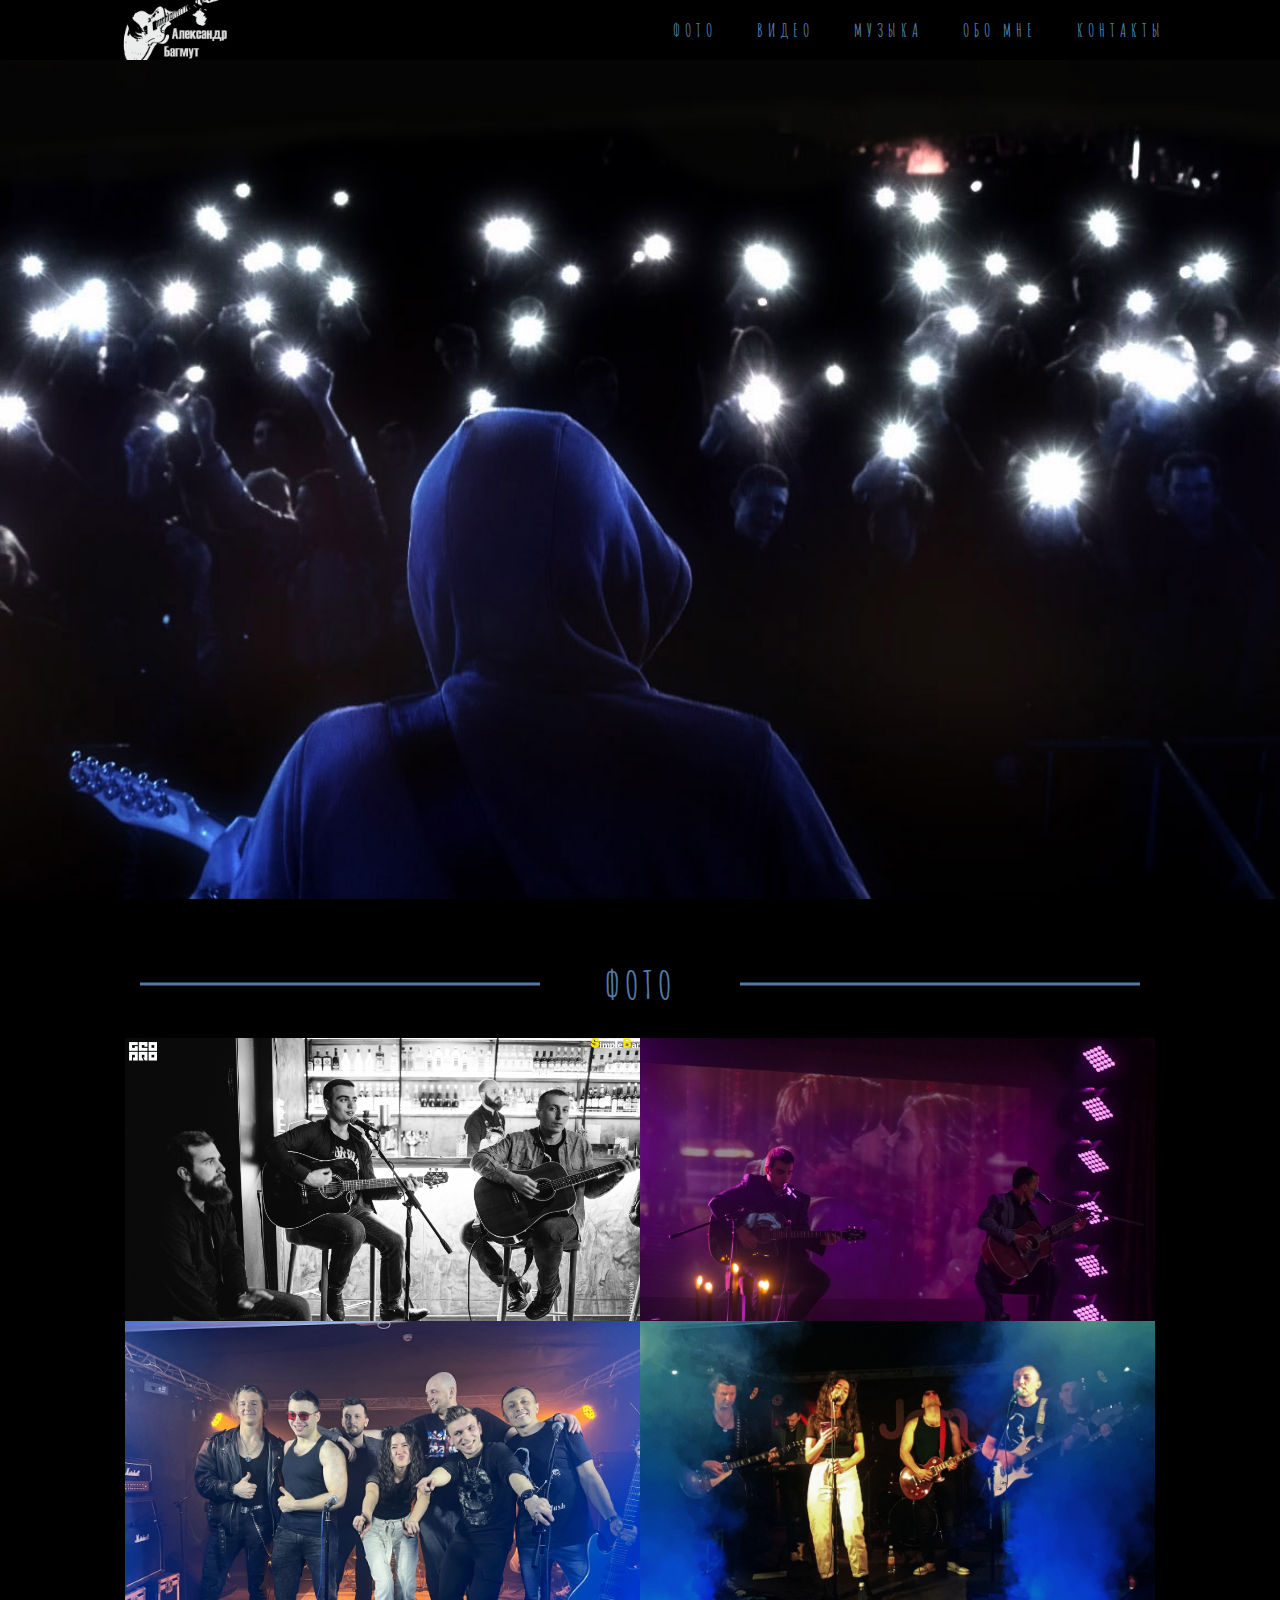
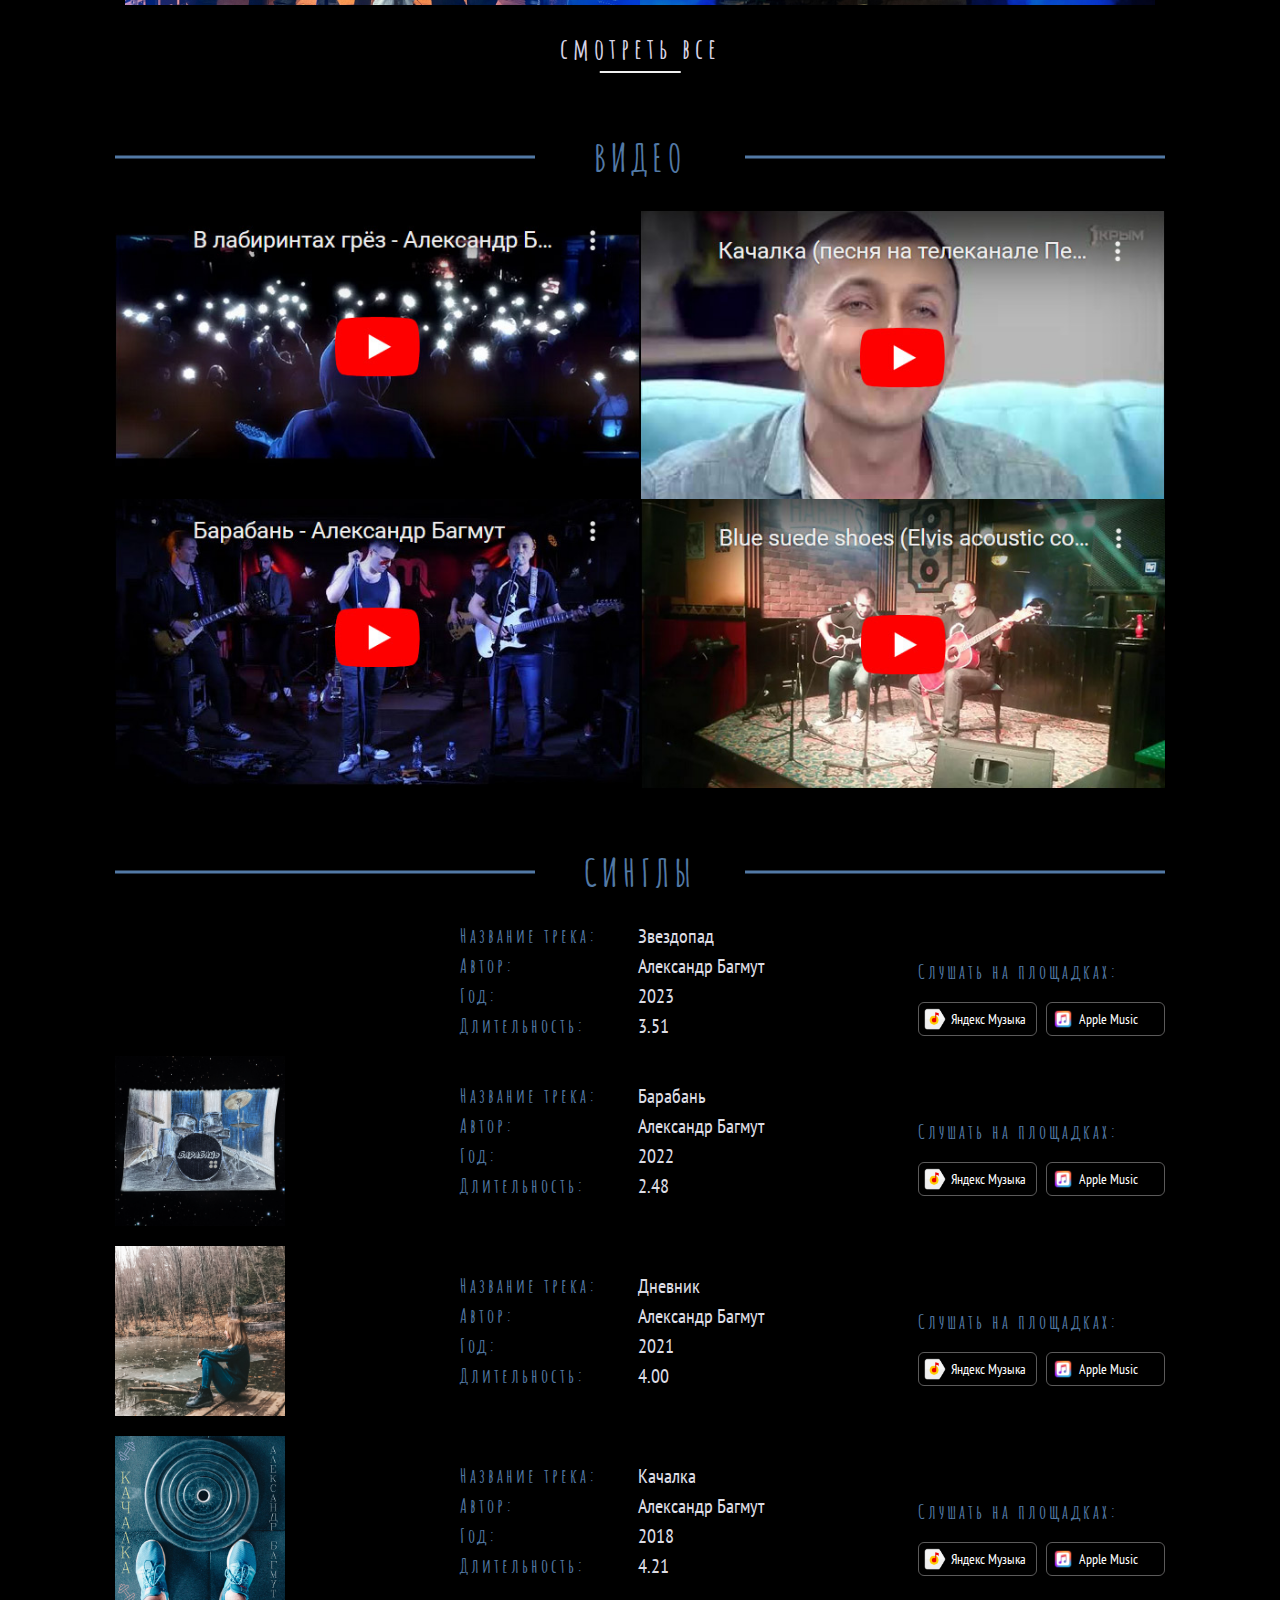
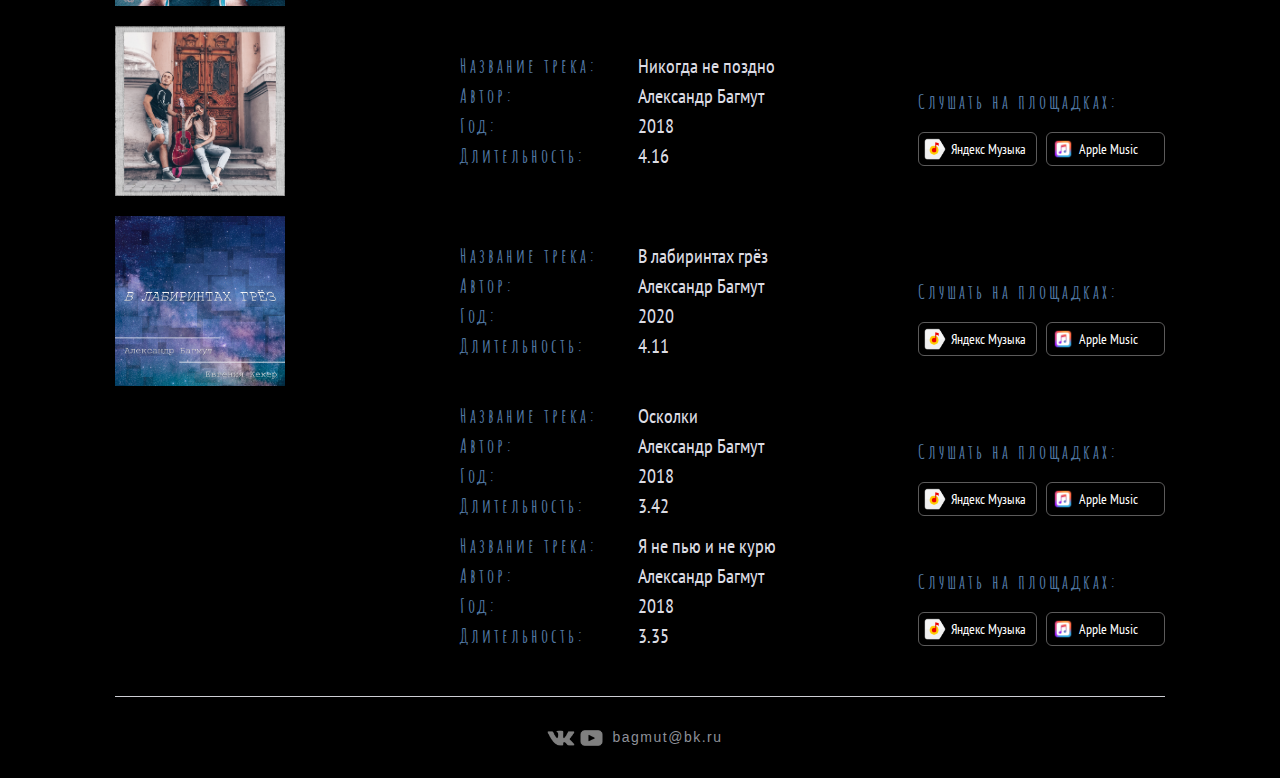
==== index.html @ 8a8c75e9 "Add files via upload" ====
<!DOCTYPE html>
<html lang="en">

<head>
    <meta charset="UTF-8">
    <meta http-equiv="X-UA-Compatible" content="IE=edge">
    <meta name="viewport" content="width=device-width, initial-scale=1.0">
    <title>Document</title>
    <link rel="stylesheet" href="css/style.css">

    <link rel="stylesheet" href="https://cdn.jsdelivr.net/npm/@fancyapps/ui@5.0/dist/fancybox/fancybox.css" />
</head>

<body>
    <div class="intro wrapper">

    </div>
    <header id="#header" class="header lock-padding">
        <div class="header__container container">
            <div class="header__inner">
                <div class="header__logo">
                    <!--<img src="https://via.placeholder.com/50" alt="" class="profile__avatar">-->
                    <a href="#" class="nav__link"> <img src="img/logo3.jpg" alt="" class="profile__avatar"></a>
                </div>
                <ul class="header__nav">

                    <li> <a href="#" data-goto=".page__section-1" class="nav__link"> Фото</a></li>
                    <li> <a href="#" data-goto=".page__section-2" class="nav__link"> Видео</a></li>
                    <li> <a href="#" data-goto=".page__section-3" class="nav__link"> Музыка</a></li>
                    <li> <a href="article.html" class="nav__link"> Обо мне</a></li>
                    <li> <a href="#" data-goto=".page__section-4" class="nav__link"> Контакты</a></li>
                </ul>
                <button class="burger">
                    <span></span>
                </button>
            </div>

        </div>
        <!-- <div class="close__fancy">

        </div>-->
    </header>

    <!--   <div class="aboutme page__section-1">
        <div class="container">
            <div class="section">
                <div class="section__content">Обо мне</div>
            </div>
            <article class="article">
                <h2>Интервью с крымским музыкантом, автором хита, взорвавшего Крым в 2021 году, «В лабиринтах грёз»
                    АЛЕКСАНДРОМ БАГМУТОМ Опубликовано 02/06/2022 на «Неформальном информационном портале <a target="_blank" href="http://insurgent.ru/content/intervyu-s-krymskim-muzykantom-avtorom-khita-vzorvavshego-krym-v-2021-godu-%C2%ABv-labirintakh-gr">Insurgent.ru</a>
                </h2>
                
                
                <h3 class="int">
                    Интервьюер: Анфиса Третьякова
                </h3>
                <h3>
                    - Александр, ты живешь в Чистеньком. Ты коренной крымчанин?
                </h3>
                <p>
                    - Да, я родился и всю жизнь прожил в Крыму.
                </p>
                <h3>
                    - Музыка для тебя хобби или основная профессия?
                </h3>
                <p>
                    - Вообще-то, конечно, хобби, но сейчас так сложилось, что временно это основной мой вид деятельности.
                    Дольше всего, наверное, я работал в сфере геофизики, занимался оборудованием для геофизических
                    исследований, был главным метрологом. Сейчас решил переквалифицироваться в направлении
                    IT-технологий, при этом работа в музыкальной сфере даёт мне возможность без лишней спешки обучаться
                    новой профессии.
                </p>
                <h3>
                    - "В лабиринтах грёз" - Это настоящий хит! Скажи, а ты не хотел бы продать эту песню кому-то из
                    звёзд российского шоу-бизнеса? И кто бы мог её хорошо исполнить?
                </h3>
                <p>
                    - Ну вообще я пишу песни не ради денег, хотя был бы и не против больше на этом зарабатывать. Наверное,
                    я бы мог продать песню, чтобы она получила широкое распространение, но мне важно, чтобы всю идею не
                    испохабили современным шоу-бизнесом. Я стараюсь, чтобы мои песни несли что-то светлое, ну или хотя
                    бы не несли явного деструктива. Поэтому я бы смотрел, конечно, кто и как будет её петь, и тогда
                    принимал бы решение. Если выбирать между деньгами и тем, чтобы мои песни продолжали нести что-то
                    хорошее, то я выберу второе.
                </p>
                <h3>
                    - У тебя превосходный голос! Очень похоже поёшь песни Би-2, Сплин. А кто твои любимые исполнители и
                    группы?
                </h3>
                <p>
                    - Спасибо большое! С возрастом вкусы меняются: раньше я фанател от Металлики и русского рока, а сейчас
                    не могу сказать, что выделил бы какую-то конкретную группу, слушаю всего понемногу.
                </p>
                <h3>
                    - Александр, как ты учился игре на гитаре, как понял, что у тебя хорошие данные и «запел»?
                </h3>
                <p>
                    - Играть на гитаре я начал достаточно поздно, в 17 лет. Просто друзья в гараже играли и дали мне
                    попробовать, так и началось.
                </p>
                <h3>
                    - Недавно в Творческом пространстве «ReeStudio» было выступление вашей с Вадимом Абрамяном группы
                    «Acoustic brothers». Вы сыграли свои кавер-версии известных рок-хитов на акустических гитарах.
                </h3>
                <p>
                    - Самые интересные годы моей ранней творческой деятельности прошли в выступлениях с Вадимом, но сейчас
                    он живёт в Москве, и, к сожалению, редко удается организовать совместное выступление, поэтому каждый
                    его приезд в Симферополь мы стараемся использовать, чтобы дать хотя бы небольшой концерт.
                </p>
                <h3>
                    - Ты бываешь на крымском тв, радио, а есть какие-то цели выше? Знаю, что твои песни звучали на
                    «Нашем радио». Как это случилось?
                </h3>
                <p>
                    - Конечно, хотелось бы, чтобы моё творчество получило широкое распространение, но, видя на что идут
                    современные популярные исполнители ради известности, я не уверен, что согласился бы так
                    деградировать, даже если это только напоказ. Поэтому если бы появился такой шанс, то я бы сначала
                    выяснил, что именно придётся делать, какие условия мне поставят. Например, я за здоровый образ
                    жизни, и если мне скажут, что нужно будет как-то рекламировать алкоголь, даже просто появиться в
                    какой-то сцене со стаканом, то для меня это неприемлемо.
                </p>
                <p>
                    - Вообще мои песни звучали на 4 или 5 радиостанциях. «Наше радио», наверное, самая крупная из них. Я
                    отправил песню «Качалка» в их хит-парад, он назывался «Наше 2.0». В хит-параде песня не победила, но
                    зато попала в одну из утренних передач, где люди звонили и нужно было ответить на вопросы по песне
                    участника. Дозвонившихся людей спрашивали следующее: в песне «Качалка» Александра Багмута есть слова
                    «качалка, остался месяц до лета, качалка, пора становиться атлетом, качалка, сделай посерьезней лицо
                    и …», и давались варианты ответа, из которых нужно было назвать правильный: «и бросай в кольцо», «и
                    расслабь лицо», «и гоняй сальцо» (в общем, что-то вроде того). Потом человек угадывал или не
                    угадывал и включали песню в эфир.
                </p>
                <h3>
                    - Ты участник проекта «Самые перспективные молодые исполнители Крыма 2020».
                    Ваш дуэт с Евгенией Кекер с песней «В лабиринтах грёз» занял второе место. Эта песня напомнила мне о
                    группе «Бумбокс». Ты с этим согласен, и лестно ли тебе подобное сравнение?
                </h3>
                <p>
                    - Честно говоря, когда я спел первый раз эту песню, то куплеты мне показались чересчур ровными, что
                    ли, и я отчасти использовал манеру исполнения вокалиста группы «Бумбокс», чтобы их «оживить».
                    Сравнение, конечно, мне приятно, но хотелось бы уже найти свой такой отличительный стиль, ведь пока
                    что я нахожусь ещё в поиске своего направления, поэтому все мои песни разные и манера исполнения
                    тоже меняется.
                </p>
                <h3>
                    - Почему решили участвовать в проекте «Самые перспективные молодые исполнители Крыма» и какие
                    впечатления? Не разочарован?
                </h3>
                <p>
                    - Это был замечательный конкурс, поэтому не испытываю по этому поводу ничего кроме благодарности его
                    организаторам! Кстати говоря, в 2021 году клип на песню «В лабиринтах грёз» участвовал в проекте «Ни
                    хурма себе хиты» на телеканале «Первый крымский», после чего мы с Евгенией исполняли её в прямом
                    эфире на «Радио Море». Хотелось бы также поблагодарить руководство телеканала и радиостанции за то,
                    что дают возможность талантливым крымским исполнителям показать своё творчество!
                </p>
                <h3>
                    - Какие площадки уже покорены? Ты выступаешь в Симферополе, по Крыму или был и на территории
                    материковой России?
                </h3>
                <p>
                    - Пока выступал только в Крыму. Честно говоря, с каверами ехать куда-то не вижу смысла, с авторской же
                    программой я выступаю в основном в формате дуэтов на небольших мероприятиях или иногда на радио/тв.
                    Для того, чтобы поехать на какой-то фестиваль, нужно собрать полноценную группу, и пока я как-то к
                    этому не пришёл. Возможно, в этом году попробую найти ребят и дать хотя бы один авторский концерт
                    полным составом — это было бы интересно. В остальном же на этот год планирую выпустить песню
                    «Барабань», снять клип, написать ещё хотя бы парочку новых песен и продвигать это всё в интернете.
                    Ну а если ещё и организуется какая-то авторская концертная и публичная активность, то будет вообще
                    замечательно!
                </p>


            </article>
        </div>
    </div> -->

    <div class="photos page__section-1">
        <div class="container"> <!--  -->
            <div class="container">
                <div class="section">
                    <div class="section__content">ФОТО</div>
                </div>
            </div>

            <div class="fancybox">
                <!--  <div class="container">   -->
                <div class="fancybox__inner">
                    <div class="fancybox__item">
                        <div class="box">
                            <div class="content">
                                <div class="fancybox__background">
                                    <a href="img/5.jpg" data-fancybox="gallery" data-caption="">
                                        <img src="img/5.jpg" />
                                    </a>
                                </div>
                            </div>
                        </div>
                    </div>
                    <div class="fancybox__item">
                        <div class="box">
                            <div class="content">
                                <div class="fancybox__background">
                                    <a href="img/10.jpg" data-fancybox="gallery" data-caption="">
                                        <img src="img/10.jpg" />
                                    </a>
                                </div>
                            </div>
                        </div>
                    </div>

                    <div class="fancybox__item">
                        <div class="box">
                            <div class="content">
                                <div class="fancybox__background">
                                    <a href="img/12.jpg" data-fancybox="gallery" data-caption="">
                                        <img src="img/12.jpg" />
                                    </a>
                                </div>
                            </div>
                        </div>
                    </div>
                    <div class="fancybox__item">
                        <div class="box">
                            <div class="content">
                                <div class="fancybox__background">
                                    <a href="img/13.jpg" data-fancybox="gallery" data-caption="">
                                        <img src="img/13.jpg" />
                                    </a>
                                </div>
                            </div>
                        </div>
                    </div>
                </div>
                <!-- </div>   -->
            </div>
            <div class="photos__link-wrapper">
                <a href="photo.html" class="photos__link">смотреть все </a>
            </div>
        </div> <!-- -->
    </div>



    <div class="video page__section-2">
        <div class="container">
            <div class="section">
                <div class="section__content">ВИДЕО</div>
            </div>
            <div class="video__inner">
                <div class="fancybox__item video">
                    <div class="box">
                        <div class="content">
                            <div class="fancybox__background">
                                <a href="https://www.youtube.com/watch?v=3pwquCbG1YQ" data-fancybox="single"
                                    data-caption="Single #1">
                                    <img src="img/video/лаб.jpg" />
                                </a>
                            </div>
                        </div>
                    </div>
                </div>
                <div class="fancybox__item video">
                    <div class="box">
                        <div class="content">
                            <div class="fancybox__background">
                                <a href="https://www.youtube.com/watch?v=1q7LrCu_0Nk" data-fancybox="single"
                                    data-caption="Single #2">
                                    <img src="img/video/кач.jpg" />
                                </a>
                            </div>
                        </div>
                    </div>
                </div>
                <div class="fancybox__item video">
                    <div class="box">
                        <div class="content">
                            <div class="fancybox__background">
                                <a href="https://www.youtube.com/watch?v=cfuoEKKypP8" data-fancybox="single"
                                    data-caption="Single #3">
                                    <img src="img/video/бар.jpg" />
                                </a>
                            </div>
                        </div>
                    </div>
                </div>
                <div class="fancybox__item video">
                    <div class="box">
                        <div class="content">
                            <div class="fancybox__background">
                                <a href="https://www.youtube.com/watch?v=LrgeiHtpCL4" data-fancybox="single"
                                    data-caption="Single #4">
                                    <img src="img/video/элвис.jpg" />
                                </a>
                            </div>
                        </div>
                    </div>
                </div>

            </div>
        </div>
    </div>


    <div class="singles page__section-3">
        <div class="container">
            <div class="section">
                <div class="section__content">СИНГЛЫ</div>
            </div>
            <div class="singles__inner">
                <div class="singles__item">
                    <div class="singles__cover">
                        <img class="singles__img" src="img/covers/0.jpg" alt="">
                    </div>
                    <div class="singles__both">
                        <div class="singles__content">
                            <div class="singles__info">
                                <p>Название трека:</p>
                                <p>Автор:</p>
                                <p>Год:</p>
                                <p>Длительность:</p>
                            </div>
                            <div class="singles__info_right">
                                <p>Звездопад</p>
                                <p>Александр Багмут</p>
                                <p>2023</p>
                                <p>3.51</p>
                            </div>
                        </div>
                        <div class="singles__links">
                            <div class="music__links_title">
                                Слушать на площадках:
                            </div>
                            <div class="music__links_cover">
                                <div class="music-item">
                                    <a class="singles__link" target="_blank"
                                        href="https://music.yandex.ru/album/26991724">
                                        <div class="singles__link-field">
                                            <div class="singles__icon"><img class="singles__icon"
                                                    src="img/icons/yandex.png" alt=""></div>
                                            <div class="singles__text">Яндекс Музыка</div>
                                        </div>
                                    </a>
                                </div>
                                <div class="music-item">
                                    <a class="singles__link" target="_blank"
                                        href="https://music.apple.com/us/artist/%D0%B0%D0%BB%D0%B5%D0%BA%D1%81%D0%B0%D0%BD%D0%B4%D1%80-%D0%B1%D0%B0%D0%B3%D0%BC%D1%83%D1%82/1473054872">
                                        <div class="singles__link-field">
                                            <div class="singles__icon"><img class="singles__icon"
                                                    src="img/icons/apple.png" alt=""></div>
                                            <div class="singles__text">Apple Music</div>
                                        </div>
                                    </a>
                                </div>
                            </div>
                        </div>
                    </div>
                </div>
                <div class="singles__item">
                    <div class="singles__cover">
                        <img class="singles__img" src="img/covers/1.jpg" alt="">
                    </div>
                    <div class="singles__both">
                        <div class="singles__content">
                            <div class="singles__info">
                                <p>Название трека:</p>
                                <p>Автор:</p>
                                <p>Год:</p>
                                <p>Длительность:</p>
                            </div>
                            <div class="singles__info_right">
                                <p>Барабань</p>
                                <p>Александр Багмут</p>
                                <p>2022</p>
                                <p>2.48</p>
                            </div>
                        </div>
                        <div class="singles__links">
                            <div class="music__links_title">
                                Слушать на площадках:
                            </div>
                            <div class="music__links_cover">
                                <div class="music-item">
                                    <a class="singles__link" target="_blank"
                                        href="https://music.yandex.ru/artist/7720988">
                                        <div class="singles__link-field">
                                            <div class="singles__icon"><img class="singles__icon"
                                                    src="img/icons/yandex.png" alt=""></div>
                                            <div class="singles__text">Яндекс Музыка</div>
                                        </div>
                                    </a>
                                </div>
                                <div class="music-item">
                                    <a class="singles__link" target="_blank"
                                        href="https://music.apple.com/us/album/%D0%B1%D0%B0%D1%80%D0%B0%D0%B1%D0%B0%D0%BD%D1%8C-single/1628410482">
                                        <div class="singles__link-field">
                                            <div class="singles__icon"><img class="singles__icon"
                                                    src="img/icons/apple.png" alt=""></div>
                                            <div class="singles__text">Apple Music</div>
                                        </div>
                                    </a>
                                </div>
                            </div>
                        </div>
                    </div>
                </div>
                <!--  <div class="singles__item">
                    <iframe frameborder="0" style="border:none;width:100%;height:180px;" width="100%" height="180"
                        src="https://music.yandex.ru/iframe/#track/105037966/22685884">Слушайте <a
                            href='https://music.yandex.ru/album/22685884/track/105037966'>Барабань</a> — <a
                            href='https://music.yandex.ru/artist/7720988'>Александр Багмут</a> на Яндекс
                        Музыке</iframe>
                </div>-->
                <div class="singles__item">
                    <div class="singles__cover">
                        <img class="singles__img" src="img/covers/2.jpg" alt="">
                    </div>
                    <div class="singles__both">
                        <div class="singles__content">
                            <div class="singles__info">
                                <p>Название трека:</p>
                                <p>Автор:</p>
                                <p>Год:</p>
                                <p>Длительность:</p>
                            </div>
                            <div class="singles__info_right">
                                <p>Дневник</p>
                                <p>Александр Багмут</p>
                                <p>2021</p>
                                <p>4.00</p>
                            </div>
                        </div>
                        <div class="singles__links">
                            <div class="music__links_title">
                                Слушать на площадках:
                            </div>
                            <div class="music__links_cover">
                                <div class="music-item">
                                    <a class="singles__link" target="_blank"
                                        href="https://music.yandex.ru/album/13005764">
                                        <div class="singles__link-field">
                                            <div class="singles__icon"><img class="singles__icon"
                                                    src="img/icons/yandex.png" alt=""></div>
                                            <div class="singles__text">Яндекс Музыка</div>
                                        </div>
                                    </a>
                                </div>
                                <div class="music-item">
                                    <a class="singles__link" target="_blank"
                                        href="https://music.apple.com/us/album/%D0%B4%D0%BD%D0%B5%D0%B2%D0%BD%D0%B8%D0%BA-feat-%D0%BE%D0%BB%D1%8C%D0%B3%D0%B0-%D0%B4%D0%B0%D0%BB%D0%B8-okroshka/1556251202?i=1556251203">
                                        <div class="singles__link-field">
                                            <div class="singles__icon"><img class="singles__icon"
                                                    src="img/icons/apple.png" alt=""></div>
                                            <div class="singles__text">Apple Music</div>
                                        </div>
                                    </a>
                                </div>
                            </div>
                        </div>
                    </div>
                </div>
                <!-- <div class="singles__item">
                    <iframe frameborder="0" style="border:none;width:100%;height:180px;" width="100%" height="180"
                        src="https://music.yandex.ru/iframe/#track/74402643/13005764">Слушайте <a
                            href='https://music.yandex.ru/album/13005764/track/74402643'>Дневник</a> — <a
                            href='https://music.yandex.ru/artist/7720988'>Александр Багмут</a> на Яндекс
                        Музыке</iframe>
                </div>-->
                <div class="singles__item">
                    <div class="singles__cover">
                        <img class="singles__img" src="img/covers/3.jpg" alt="">
                    </div>
                    <div class="singles__both">
                        <div class="singles__content">
                            <div class="singles__info">
                                <p>Название трека:</p>
                                <p>Автор:</p>
                                <p>Год:</p>
                                <p>Длительность:</p>
                            </div>
                            <div class="singles__info_right">
                                <p>Качалка</p>
                                <p>Александр Багмут</p>
                                <p>2018</p>
                                <p>4.21</p>
                            </div>
                        </div>
                        <div class="singles__links">
                            <div class="music__links_title">
                                Слушать на площадках:
                            </div>
                            <div class="music__links_cover">
                                <div class="music-item">
                                    <a class="singles__link" target="_blank"
                                        href="https://music.yandex.ru/album/10044612/track/63242112">
                                        <div class="singles__link-field">
                                            <div class="singles__icon"><img class="singles__icon"
                                                    src="img/icons/yandex.png" alt=""></div>
                                            <div class="singles__text">Яндекс Музыка</div>
                                        </div>
                                    </a>
                                </div>
                                <div class="music-item">
                                    <a class="singles__link" target="_blank"
                                        href="https://music.apple.com/us/album/%D0%BA%D0%B0%D1%87%D0%B0%D0%BB%D0%BA%D0%B0/1555148339?i=1555148343">
                                        <div class="singles__link-field">
                                            <div class="singles__icon"><img class="singles__icon"
                                                    src="img/icons/apple.png" alt=""></div>
                                            <div class="singles__text">Apple Music</div>
                                        </div>
                                    </a>
                                </div>
                            </div>
                        </div>
                    </div>
                </div>
                <!-- <div class="yandex-music">
                    <iframe frameborder="0" style="border:none;width:100%;height:180px;" width="100%" height="180"
                        src="https://music.yandex.ru/iframe/#track/63242112/10044612">Слушайте <a
                            href='https://music.yandex.ru/album/10044612/track/63242112'>Качалка</a> — <a
                            href='https://music.yandex.ru/artist/7720988'>Александр Багмут</a> на Яндекс
                        Музыке</iframe>
                </div>-->
                <div class="singles__item">
                    <div class="singles__cover">
                        <img class="singles__img" src="img/covers/4.jpg" alt="">
                    </div>
                    <div class="singles__both">
                        <div class="singles__content">
                            <div class="singles__info">
                                <p>Название трека:</p>
                                <p>Автор:</p>
                                <p>Год:</p>
                                <p>Длительность:</p>
                            </div>
                            <div class="singles__info_right">
                                <p>Никогда не поздно</p>
                                <p>Александр Багмут</p>
                                <p>2018</p>
                                <p>4.16</p>
                            </div>
                        </div>
                        <div class="singles__links">
                            <div class="music__links_title">
                                Слушать на площадках:
                            </div>
                            <div class="music__links_cover">
                                <div class="music-item">
                                    <a class="singles__link" target="_blank"
                                        href="https://music.yandex.ru/artist/7720988">
                                        <div class="singles__link-field">
                                            <div class="singles__icon"><img class="singles__icon"
                                                    src="img/icons/yandex.png" alt=""></div>
                                            <div class="singles__text">Яндекс Музыка</div>
                                        </div>
                                    </a>
                                </div>
                                <div class="music-item">
                                    <a class="singles__link" target="_blank"
                                        href="https://music.apple.com/us/album/%D0%BD%D0%B8%D0%BA%D0%BE%D0%B3%D0%B4%D0%B0-%D0%BD%D0%B5-%D0%BF%D0%BE%D0%B7%D0%B4%D0%BD%D0%BE-feat-%D0%B0%D0%BD%D0%B0%D1%81%D1%82%D0%B0%D1%81%D0%B8%D1%8F-%D0%B5%D1%80%D0%BE%D1%85%D0%B8%D0%BD%D0%B0/1555865941?i=1555865943">
                                        <div class="singles__link-field">
                                            <div class="singles__icon"><img class="singles__icon"
                                                    src="img/icons/apple.png" alt=""></div>
                                            <div class="singles__text">Apple Music</div>
                                        </div>
                                    </a>
                                </div>
                            </div>
                        </div>
                    </div>
                </div>
                <!-- <div class="yandex-music">
                    <iframe frameborder="0" style="border:none;width:100%;height:180px;" width="100%" height="180"
                        src="https://music.yandex.ru/iframe/#track/69335290/11589633">Слушайте <a
                            href='https://music.yandex.ru/album/11589633/track/69335290'>Никогда не поздно</a> —
                        <a href='https://music.yandex.ru/artist/7720988'>Александр Багмут</a> на Яндекс
                        Музыке</iframe>
                </div> -->

                <div class="singles__item">
                    <div class="singles__cover">
                        <img class="singles__img" src="img/covers/5.jpg" alt="">
                    </div>
                    <div class="singles__both">
                        <div class="singles__content">
                            <div class="singles__info">
                                <p>Название трека:</p>
                                <p>Автор:</p>
                                <p>Год:</p>
                                <p>Длительность:</p>
                            </div>
                            <div class="singles__info_right">
                                <p>В лабиринтах грёз</p>
                                <p>Александр Багмут</p>
                                <p>2020</p>
                                <p>4.11</p>
                            </div>
                        </div>
                        <div class="singles__links">
                            <div class="music__links_title">
                                Слушать на площадках:
                            </div>
                            <div class="music__links_cover">
                                <div class="music-item">
                                    <a class="singles__link" target="_blank"
                                        href="https://music.yandex.ru/artist/7720988">
                                        <div class="singles__link-field">
                                            <div class="singles__icon"><img class="singles__icon"
                                                    src="img/icons/yandex.png" alt=""></div>
                                            <div class="singles__text">Яндекс Музыка</div>
                                        </div>
                                    </a>
                                </div>
                                <div class="music-item">
                                    <a class="singles__link" target="_blank"
                                        href="https://music.apple.com/us/album/%D0%B2-%D0%BB%D0%B0%D0%B1%D0%B8%D1%80%D0%B8%D0%BD%D1%82%D0%B0%D1%85-%D0%B3%D1%80%D1%91%D0%B7/1555102987?i=1555102989">
                                        <div class="singles__link-field">
                                            <div class="singles__icon"><img class="singles__icon"
                                                    src="img/icons/apple.png" alt=""></div>
                                            <div class="singles__text">Apple Music</div>
                                        </div>
                                    </a>
                                </div>
                            </div>
                        </div>
                    </div>
                </div>
                <!--  <div class="yandex-music">
                    <iframe frameborder="0" style="border:none;width:100%;height:180px;" width="100%" height="180"
                        src="https://music.yandex.ru/iframe/#track/62782921/9930247">Слушайте <a
                            href='https://music.yandex.ru/album/9930247/track/62782921'>В лабиринтах грёз</a> —
                        <a href='https://music.yandex.ru/artist/7720988'>Александр Багмут</a> на Яндекс
                        Музыке</iframe>
                </div> -->
                <div class="singles__item">
                    <div class="singles__cover">
                        <img class="singles__img" src="img/covers/6.jpg" alt="">
                    </div>
                    <div class="singles__both">
                        <div class="singles__content">
                            <div class="singles__info">
                                <p>Название трека:</p>
                                <p>Автор:</p>
                                <p>Год:</p>
                                <p>Длительность:</p>
                            </div>
                            <div class="singles__info_right">
                                <p>Осколки</p>
                                <p>Александр Багмут</p>
                                <p>2018</p>
                                <p>3.42</p>
                            </div>
                        </div>
                        <div class="singles__links">
                            <div class="music__links_title">
                                Слушать на площадках:
                            </div>
                            <div class="music__links_cover">
                                <div class="music-item">
                                    <a class="singles__link" target="_blank"
                                        href="https://music.yandex.ru/artist/7720988">
                                        <div class="singles__link-field">
                                            <div class="singles__icon"><img class="singles__icon"
                                                    src="img/icons/yandex.png" alt=""></div>
                                            <div class="singles__text">Яндекс Музыка</div>
                                        </div>
                                    </a>
                                </div>
                                <div class="music-item">
                                    <a class="singles__link" target="_blank"
                                        href="https://music.apple.com/us/album/%D0%BE%D1%81%D0%BA%D0%BE%D0%BB%D0%BA%D0%B8-feat-okroshka/1638986836?i=1638986844">
                                        <div class="singles__link-field">
                                            <div class="singles__icon"><img class="singles__icon"
                                                    src="img/icons/apple.png" alt=""></div>
                                            <div class="singles__text">Apple Music</div>
                                        </div>
                                    </a>
                                </div>
                            </div>
                        </div>
                    </div>
                </div>
                <!-- <div class="yandex-music">
                    <iframe frameborder="0" style="border:none;width:100%;height:180px;" width="100%" height="180"
                        src="https://music.yandex.ru/iframe/#track/106424889/23195794">Слушайте <a
                            href='https://music.yandex.ru/album/23195794/track/106424889'>Осколки</a> — <a
                            href='https://music.yandex.ru/artist/7720988'>Александр Багмут</a> на Яндекс
                        Музыке</iframe>
                </div> -->
                <div class="singles__item">
                    <div class="singles__cover">
                        <img class="singles__img" src="img/covers/7.jpg" alt="">
                    </div>
                    <div class="singles__both">
                        <div class="singles__content">
                            <div class="singles__info">
                                <p>Название трека:</p>
                                <p>Автор:</p>
                                <p>Год:</p>
                                <p>Длительность:</p>
                            </div>
                            <div class="singles__info_right">
                                <p>Я не пью и не курю</p>
                                <p>Александр Багмут</p>
                                <p>2018</p>
                                <p>3.35</p>
                            </div>
                        </div>
                        <div class="singles__links">
                            <div class="music__links_title">
                                Слушать на площадках:
                            </div>
                            <div class="music__links_cover">
                                <div class="music-item">
                                    <a class="singles__link" target="_blank"
                                        href="https://music.yandex.ru/artist/7720988">
                                        <div class="singles__link-field">
                                            <div class="singles__icon"><img class="singles__icon"
                                                    src="img/icons/yandex.png" alt=""></div>
                                            <div class="singles__text">Яндекс Музыка</div>
                                        </div>
                                    </a>
                                </div>
                                <div class="music-item">
                                    <a class="singles__link" target="_blank"
                                        href="https://music.apple.com/us/album/%D1%8F-%D0%BD%D0%B5-%D0%BF%D1%8C%D1%8E-%D0%B8-%D0%BD%D0%B5-%D0%BA%D1%83%D1%80%D1%8E/1641784472?i=1641784638">
                                        <div class="singles__link-field">
                                            <div class="singles__icon"><img class="singles__icon"
                                                    src="img/icons/apple.png" alt=""></div>
                                            <div class="singles__text">Apple Music</div>
                                        </div>
                                    </a>
                                </div>
                            </div>
                        </div>
                    </div>
                </div>
                <!--  <div class="yandex-music">
                    <iframe frameborder="0" style="border:none;width:100%;height:180px;" width="100%" height="180"
                        src="https://music.yandex.ru/iframe/#track/106755523/23312487">Слушайте <a
                            href='https://music.yandex.ru/album/23312487/track/106755523'>Я не пью и не курю</a>
                        — <a href='https://music.yandex.ru/artist/7720988'>Александр Багмут</a> на Яндекс
                        Музыке</iframe>
                </div> -->
            </div>
        </div>
    </div>
    <footer class="footer page__section-4">
        <div class="container">
            <div class="footer__inner">
                <div class="footer__inner-title">
                    <!-- <div class="design">
                        Дизайн и разработка сайта:
                    </div>
                    <div class="author">
                        Александр Багмут
                    </div>-->
                </div>
                <div class="footer__inner-block">

                    <div class="footer__inner-contacts">
                        <a target="_blank" href="https://vk.com/club204455958"><img class="contact-icon"
                                src="img/icons/vk1.jpg" alt="">
                        </a>
                        <a target="_blank" href="https://www.youtube.com/channel/UCVmODRSSykQ_SPo5_Ihk67g"><img
                                class="contact-icon" src="img/icons/you.jpg" alt=""></a>
                    </div>
                    <div class="e-mail">bagmut@bk.ru</div>
                    <!--<div class="footer__inner-copyrigt">&copy 2023</div> -->
                </div>
            </div>
        </div>
    </footer>

    <script src="https://cdn.jsdelivr.net/npm/@fancyapps/ui@5.0/dist/fancybox/fancybox.umd.js"></script>
    <script src="js/script.js"></script>
</body>

</html>
---- css/style.css ----
@import url("https://fonts.googleapis.com/css2?family=Amatic+SC:wght@400;700&display=swap");
@import url("https://fonts.googleapis.com/css2?family=PT+Sans+Narrow:wght@400;700&display=swap");
@import url("https://fonts.googleapis.com/css2?family=Montserrat:wght@400;500;600&display=swap");
@import url("https://fonts.googleapis.com/css2?family=Roboto:wght@400;500;700&display=swap");
* {
  padding: 0;
  margin: 0;
  border: 0;
}

*, *:before, *:after {
  -webkit-box-sizing: border-box;
  box-sizing: border-box;
}

:focus, :active {
  outline: none;
}

a:focus, a:active {
  outline: none;
}

nav, footer, header, aside {
  display: block;
}

html, body {
  height: 100%;
  width: 100%;
  font-size: 100%;
  line-height: 1;
  font-size: 14px;
  -ms-text-size-adjust: 100%;
  -moz-text-size-adjust: 100%;
  -webkit-text-size-adjust: 100%;
}

input, button, textarea {
  font-family: inherit;
}

input::-ms-clear {
  display: none;
}

button {
  cursor: pointer;
}

button::-moz-focus-inner {
  padding: 0;
  border: 0;
}

a, a:visited {
  text-decoration: none;
}

a:hover {
  text-decoration: none;
}

ul li {
  list-style: none;
}

img {
  vertical-align: top;
}

h1, h2, h3, h4, h5, h6 {
  font-size: inherit;
  font-weight: inherit;
}

.easily {
  background-color: black;
}

/*-----HEADER------*/
.header {
  width: 100%;
  height: 60px;
  position: fixed;
  z-index: 1;
  top: 0;
  left: 0;
  background-color: rgb(0, 0, 0);
  text-transform: uppercase;
}
.header a {
  color: #5279a5;
  font-size: 18px;
  letter-spacing: 5px;
  font-family: "Amatic SC", cursive;
  font-weight: 700;
  -webkit-transition: color 0.2s linear;
  transition: color 0.2s linear;
}
.header a:hover {
  color: #d6d3e6;
}

.header__inner {
  height: 100%;
  display: -webkit-box;
  display: -ms-flexbox;
  display: flex;
  -webkit-box-pack: justify;
      -ms-flex-pack: justify;
          justify-content: space-between;
  -webkit-box-align: center;
      -ms-flex-align: center;
          align-items: center;
}

.header__logo {
  height: 60px;
  border: 3px soloid rgb(40, 30, 30);
  background-color: black;
  overflow: hidden;
}

.profile__avatar {
  height: 100%;
  -webkit-transition: opacity 0.1s linear;
  transition: opacity 0.1s linear;
}
.profile__avatar:hover {
  opacity: 0.8;
}

.header__nav {
  display: -webkit-box;
  display: -ms-flexbox;
  display: flex;
}
.header__nav li {
  margin-right: 40px;
}
.header__nav li:last-child {
  margin-right: 0px;
}

.burger {
  display: none;
}

/*----------------------------*/
@media (max-width: 767px) {
  .burger {
    display: block;
    z-index: 5;
    position: relative;
    width: 30px;
    height: 18px;
    cursor: pointer;
    background-color: #000;
  }
  .burger span {
    top: 50%;
    -webkit-transform: scale(1) translate(0px, -50%);
        -ms-transform: scale(1) translate(0px, -50%);
            transform: scale(1) translate(0px, -50%);
  }
  .burger._active span {
    -webkit-transform: scale(0) translate(0px, -50%);
        -ms-transform: scale(0) translate(0px, -50%);
            transform: scale(0) translate(0px, -50%);
  }
  .burger._active::before {
    top: 50%;
    -webkit-transform: rotate(-45deg) translate(0px, -50%);
        -ms-transform: rotate(-45deg) translate(0px, -50%);
            transform: rotate(-45deg) translate(0px, -50%);
  }
  .burger._active::after {
    top: 50%;
    -webkit-transform: rotate(45deg) translate(0px, -50%);
        -ms-transform: rotate(45deg) translate(0px, -50%);
            transform: rotate(45deg) translate(0px, -50%);
  }
  .burger::before {
    content: "";
  }
  .burger::after {
    content: "";
  }
  .burger::before {
    top: 0;
  }
  .burger::after {
    bottom: 0;
  }
  .burger span,
  .burger::before,
  .burger::after {
    left: 0;
    position: absolute;
    height: 11%;
    width: 100%;
    -webkit-transition: all 0.3s;
    transition: all 0.3s;
    background-color: #fbf7f7;
  }
  .header__nav {
    position: fixed;
    display: block;
    top: 0;
    left: -100%;
    width: 100%;
    height: 100%;
    background-color: rgba(0, 0, 0, 0.9);
    padding: 100px 30px 30px 30px;
    -webkit-transition: left 0.3s ease 0s;
    transition: left 0.3s ease 0s;
    overflow: auto;
  }
  .header__nav a {
    font-size: 24px;
  }
  .header__nav._active {
    left: 0;
  }
  .header__nav > li {
    margin: 0px 0px 50px 0;
  }
  .header__nav > li:last-child {
    margin: 0px;
  }
  .nav__link {
    font-size: 24px;
  }
}
/*-----INTRO------*/
.intro {
  width: 100%;
  height: 100%;
  background: #333 url("../img/back.jpg") center no-repeat;
  background-size: cover;
  margin-bottom: 40px;
}

/*-----Article-----*/
.aboutme {
  margin-top: 95px;
}

.article {
  font-family: "Roboto", sans-serif;
  font-size: 18px;
  font-weight: 400;
  letter-spacing: normal;
  color: #f0f0f0;
  background-color: #101e30;
  padding: 20px;
  margin-bottom: 40px;
  border-radius: 10px;
  background: url(../../img/koja_\(7\).jpg);
  -webkit-box-shadow: 0 15px 25px rgba(63, 74, 163, 0.35);
          box-shadow: 0 15px 25px rgba(63, 74, 163, 0.35);
  line-height: 1.2;
}
.article h2 {
  margin-bottom: 1rem;
  color: #f0f0f0;
  font-size: 16px;
}
.article h2 a {
  color: inherit;
  text-decoration: underline;
}
.article h3 {
  font-size: 16px;
  color: #f0f0f0;
  margin-bottom: 1rem;
}
.article h3.int {
  color: #eccdcd;
}
.article h4 {
  font-size: 14px;
  margin-bottom: 1rem;
  color: #f0f0f0;
  font-weight: 400;
}
.article p {
  font-size: 16px;
  color: #8b98bf;
  margin-bottom: 1rem;
  font-weight: 400;
}

.section {
  font-size: 38px;
  font-weight: 800;
  margin-bottom: 10px;
  padding: 25px 0px;
  width: 100%;
  position: relative;
}

.section__content {
  text-align: center;
}
.section__content:before, .section__content:after {
  content: "";
  width: 40%;
  height: 3px;
  background-color: #5279a5;
  position: absolute;
  -webkit-transform: translateY(-50%);
      -ms-transform: translateY(-50%);
          transform: translateY(-50%);
}
.section__content::before {
  left: 0;
  top: 50%;
}
.section__content::after {
  right: 0;
  top: 50%;
}

@media (max-width: 1000px) {
  .section__content:before, .section__content:after {
    width: 28%;
  }
  .article {
    padding: 10px;
  }
}
/*-----PHOTOS------*/
.photos {
  width: 100%;
  margin-bottom: 40px;
}

.photos__section {
  margin-top: 70px;
}

/*-----fancybox-----*/
.fancybox {
  width: 100%;
}

.fancybox__inner {
  width: 100%;
  display: -webkit-box;
  display: -ms-flexbox;
  display: flex;
  -ms-flex-wrap: wrap;
      flex-wrap: wrap;
  padding: 0px 10px;
}

.fancybox__item {
  width: 50%;
  overflow: hidden;
}
.fancybox__item img {
  width: 100%;
  -o-object-fit: cover;
     object-fit: cover;
  -webkit-transition: opacity 0.1s linear;
  transition: opacity 0.1s linear;
}
.fancybox__item img:hover {
  opacity: 0.5;
}
.fancybox__item.video {
  width: 50%;
}
.fancybox__item.video img:hover {
  opacity: 0.9;
}
.fancybox__item.photos__all {
  width: 25%;
}

.fancybox__background {
  background-color: #d6d3e6;
  overflow: hidden;
}

.fancybox__backdrop {
  --fancybox-bg: rgba(0, 0, 0, 0.8);
}

.box {
  position: relative;
  width: 100%;
}

.box:before {
  content: "";
  display: block;
  padding-top: 55%;
}

.content {
  position: absolute;
  top: 0;
  left: 0;
  bottom: 0;
  right: 0;
}

.photos__link-wrapper {
  width: 100%;
  display: -webkit-box;
  display: -ms-flexbox;
  display: flex;
  -webkit-box-pack: center;
      -ms-flex-pack: center;
          justify-content: center;
  margin-top: 30px;
}

.photos__link {
  display: block;
  color: #d6d3e6;
  position: relative;
  padding-bottom: 10px;
  font-size: 28px;
  font-weight: 700;
}
.photos__link::after {
  position: absolute;
  bottom: 0;
  left: 50%;
  -webkit-transform: translateX(-50%);
      -ms-transform: translateX(-50%);
          transform: translateX(-50%);
  display: block;
  content: "";
  width: 50%;
  height: 2px;
  background-color: #f0f0f0;
  -webkit-transition: width 0.3s linear;
  transition: width 0.3s linear;
}
.photos__link:hover::after {
  width: 86%;
}

@media (max-width: 1000px) {
  .section {
    margin-bottom: 0px;
  }
  .fancybox__inner {
    padding: 0px 0px;
  }
  .fancybox__item {
    width: 50%;
    overflow: hidden;
  }
  .fancybox__item.photos__all {
    width: 50%;
  }
  .fancybox__item img {
    width: 100%;
    height: 100%;
    -o-object-fit: cover;
       object-fit: cover;
    -webkit-transition: opacity 0.1s linear;
    transition: opacity 0.1s linear;
  }
  .fancybox__item img:hover {
    opacity: 0.5;
  }
}
/*-----video-----*/
.video__inner {
  margin-bottom: 40px;
  display: -webkit-box;
  display: -ms-flexbox;
  display: flex;
  -ms-flex-wrap: wrap;
      flex-wrap: wrap;
}

.video__item {
  width: 420px;
  margin: 0 auto;
  text-align: center;
  margin-bottom: 20px;
}

/*-----singles-----*/
.singles {
  width: 100%;
  margin-bottom: 50px;
}

.singles__item {
  display: -webkit-box;
  display: -ms-flexbox;
  display: flex;
  -webkit-box-pack: justify;
      -ms-flex-pack: justify;
          justify-content: space-between;
  -webkit-box-align: center;
      -ms-flex-align: center;
          align-items: center;
  margin-bottom: 20px;
}

.yandex-music {
  margin-bottom: 20px;
}

.singles__both {
  width: 70%;
  display: -webkit-box;
  display: -ms-flexbox;
  display: flex;
  -webkit-box-pack: justify;
      -ms-flex-pack: justify;
          justify-content: space-between;
}

.singles__content {
  display: -webkit-box;
  display: -ms-flexbox;
  display: flex;
  margin-left: 30px;
}

.singles__info {
  letter-spacing: 3px;
}
.singles__info p {
  margin-bottom: 10px;
}
.singles__info p:last-child {
  margin-bottom: 0px;
}
.singles__info_right {
  font-family: "PT Sans Narrow", sans-serif;
  font-weight: 400;
  letter-spacing: 0px;
  color: #dddde4;
  margin-left: 40px;
}
.singles__info_right p {
  margin-bottom: 10px;
}
.singles__info_right p:last-child {
  margin-bottom: 0px;
}

.singles__cover {
  width: 170px;
}

.singles__img {
  width: 100%;
}

.singles__links {
  display: -webkit-box;
  display: -ms-flexbox;
  display: flex;
  -webkit-box-orient: vertical;
  -webkit-box-direction: normal;
      -ms-flex-direction: column;
          flex-direction: column;
  -webkit-box-pack: end;
      -ms-flex-pack: end;
          justify-content: flex-end;
}

.music-item {
  display: inline-block;
}

.singles__link {
  display: block;
  padding: 5px 7px 5px 5px;
  border: 1px solid rgb(92, 91, 91);
  border-radius: 6px;
  -webkit-transition: border-color 0.2s linear;
  transition: border-color 0.2s linear;
}
.singles__link:hover {
  border-color: rgb(249, 56, 56);
}

.singles__link-field {
  display: -webkit-box;
  display: -ms-flexbox;
  display: flex;
  height: 22px;
  width: 105px;
  -webkit-box-align: center;
      -ms-flex-align: center;
          align-items: center;
}

.singles__icon {
  height: 100%;
}

.singles__text {
  margin-left: 5px;
  font-size: 14px;
  color: #fff;
  font-family: "PT Sans Narrow", sans-serif;
  font-weight: 400;
  letter-spacing: 0px;
}

.music__links_title {
  margin-bottom: 20px;
  letter-spacing: 3px;
}

@media (max-width: 1000px) {
  .singles__cover {
    display: none;
  }
  .singles__both {
    width: 90%;
  }
  .singles__item {
    margin-bottom: 40px;
  }
}
@media (max-width: 767px) {
  .singles__both {
    width: 100%;
    font-size: 18px;
  }
  .singles__info {
    letter-spacing: 1px;
  }
  .singles__info_right {
    margin-left: 10px;
  }
  .singles__info_right p:last-child {
    display: none;
  }
  .singles__info p:last-child {
    display: none;
  }
  .singles__content {
    margin-left: 0px;
  }
  .singles__links {
    padding-left: 0px;
  }
  .music__links_title {
    display: none;
  }
  .music__links_cover {
    display: -webkit-box;
    display: -ms-flexbox;
    display: flex;
    -webkit-box-orient: vertical;
    -webkit-box-direction: normal;
        -ms-flex-direction: column;
            flex-direction: column;
  }
  .music-item {
    margin-bottom: 5px;
  }
  .music-item:last-child {
    margin-bottom: 0px;
  }
  .singles__text {
    margin-left: 5px;
    font-size: 12px;
  }
  .singles__link {
    padding: 4px 0px 4px 4px;
  }
}
/*----footer----*/
.footer__inner {
  padding: 30px 0px;
  text-align: center;
  line-height: 1.5;
  color: #8e9199;
  font-size: 14px;
  font-family: sans-serif;
  font-weight: 400;
  letter-spacing: 1.5px;
  border-top: 1px solid rgb(205, 206, 212);
}
.footer__inner.footer-article {
  border-top: none;
}
.footer__inner.footer-photos {
  border-top: none;
}

.contact-icon {
  background-color: #5b519a;
  opacity: 0.5;
  height: 30px;
  -webkit-transition: opacity 0.1s linear;
  transition: opacity 0.1s linear;
  -webkit-transition: scale 0.1s linear;
  transition: scale 0.1s linear;
}
.contact-icon:hover {
  opacity: 0.8;
  scale: 1.05;
}

.footer__inner-block {
  display: -webkit-box;
  display: -ms-flexbox;
  display: flex;
  -webkit-box-pack: center;
      -ms-flex-pack: center;
          justify-content: center;
  -webkit-box-align: center;
      -ms-flex-align: center;
          align-items: center;
}

.footer__inner-copyrigt {
  color: #cabdbd;
}

.footer__inner-contacts {
  margin-right: 10px;
  display: -webkit-box;
  display: -ms-flexbox;
  display: flex;
  -webkit-box-align: center;
      -ms-flex-align: center;
          align-items: center;
}
.footer__inner-contacts a {
  margin-right: 5px;
}
.footer__inner-contacts a:last-child {
  margin-right: 0;
}

.contact-icon {
  display: block;
  height: 16px;
}

.e-mail {
  margin-right: 10px;
}

body {
  font-family: "Amatic SC", cursive;
  font-weight: 700;
  letter-spacing: 5px;
  font-size: 20px;
  color: #5279a5;
  background-color: #fff;
  -webkit-font-smoothing: antialiased;
  background-color: black;
}
body._lock {
  overflow: hidden;
}

.container {
  max-width: 1100px;
  height: 100%;
  margin: 0 auto;
  padding: 0px 25px;
}
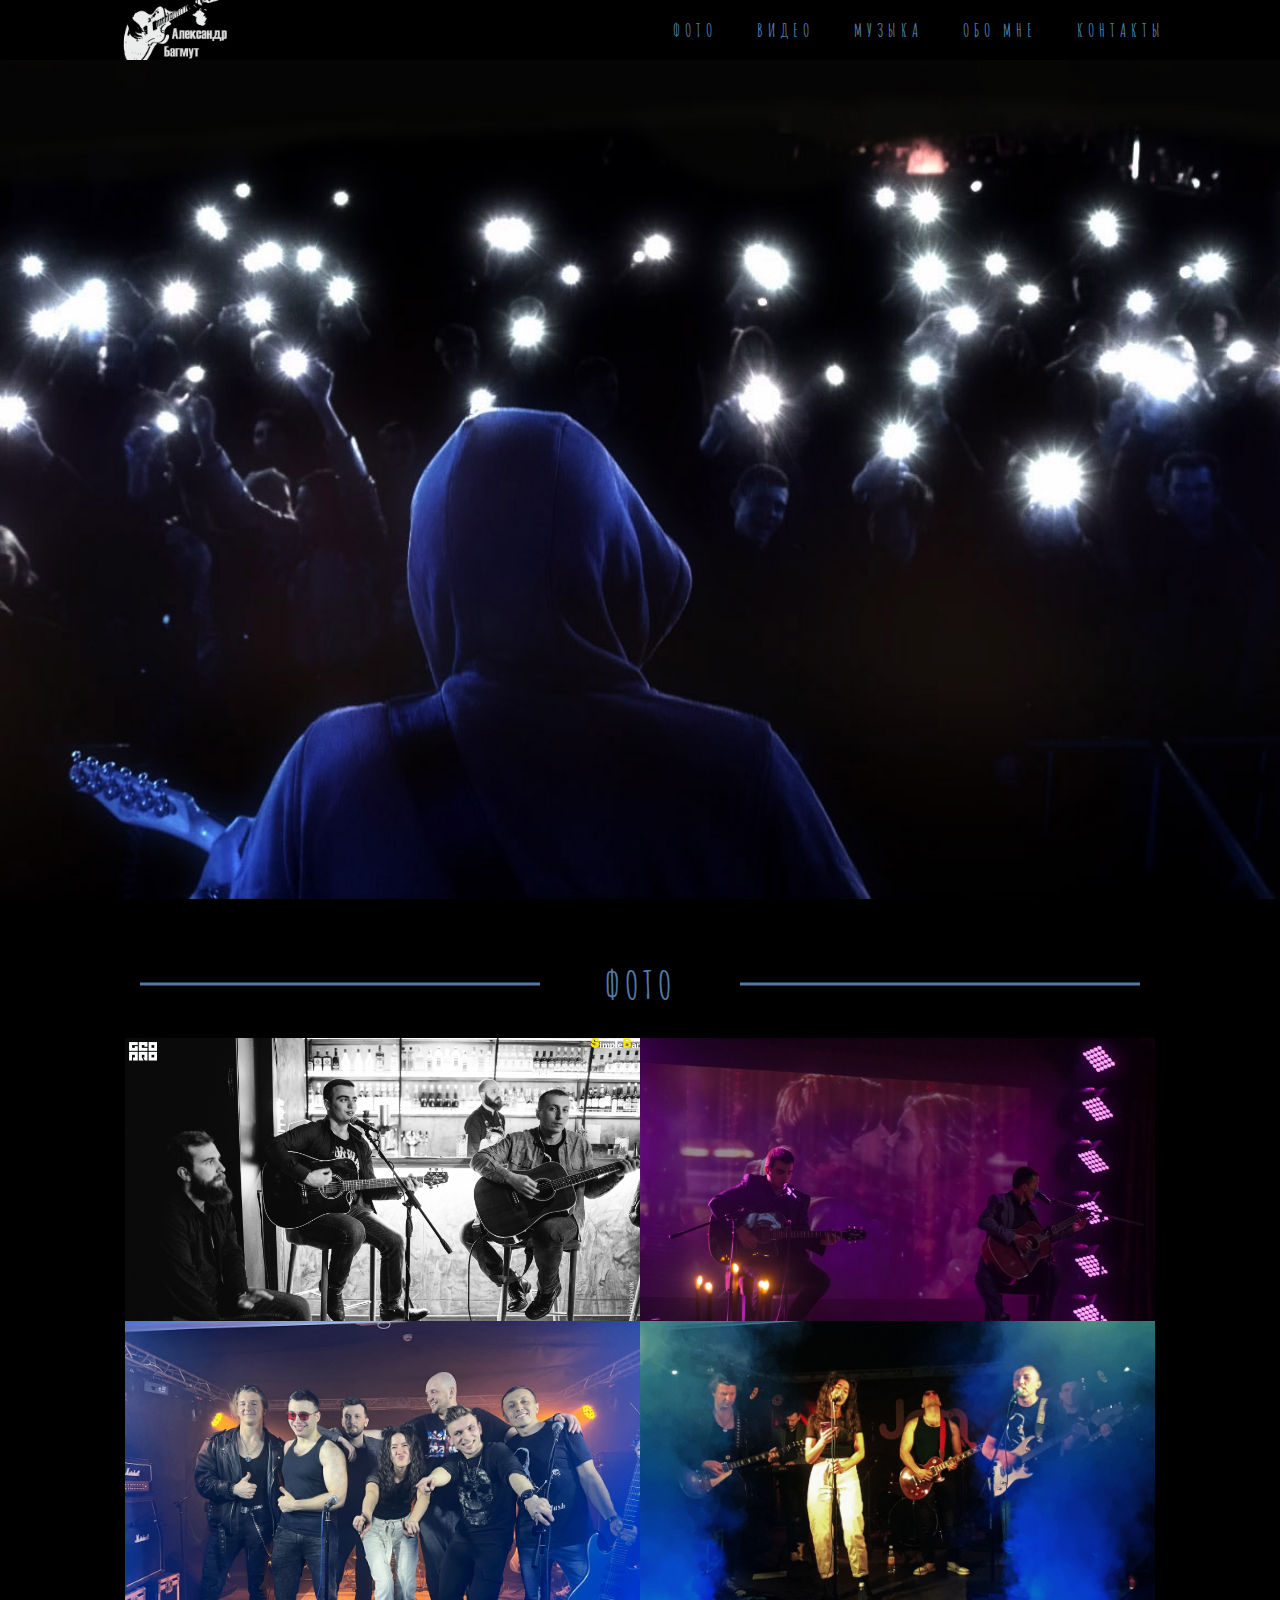
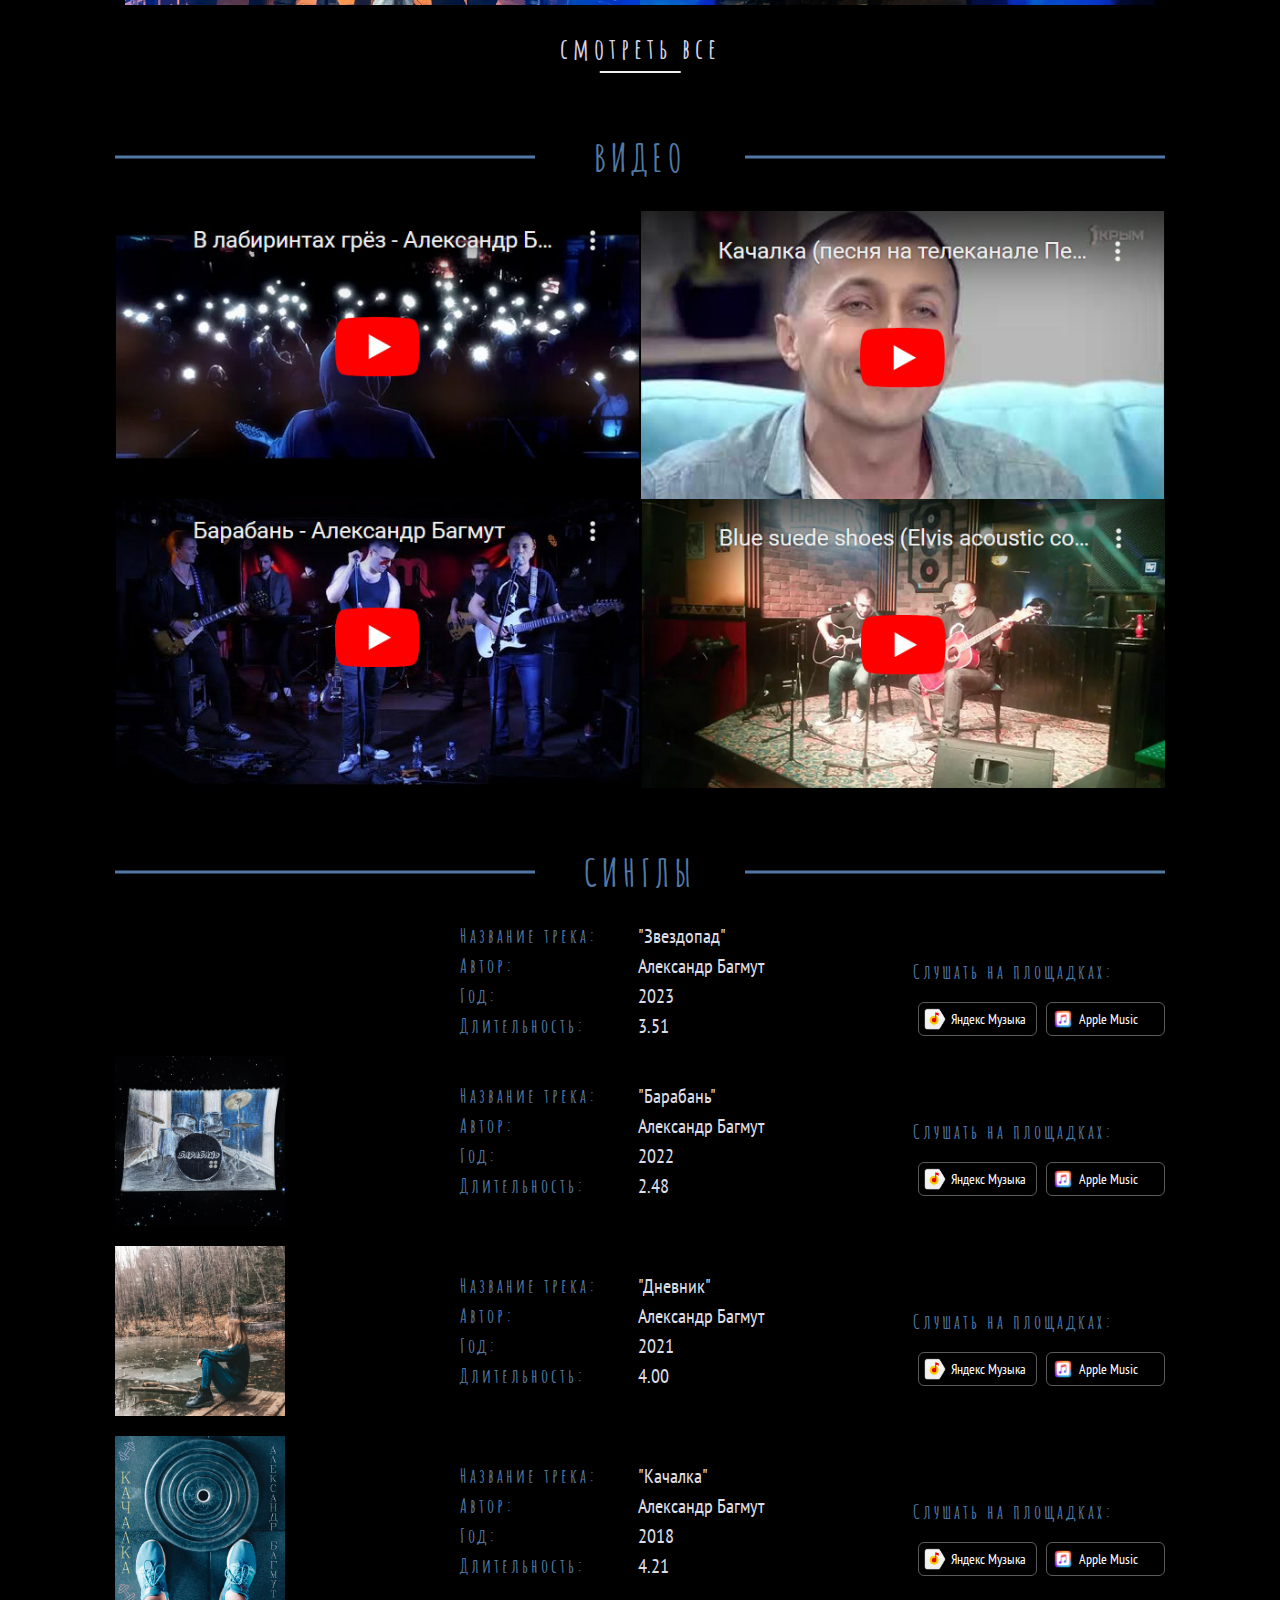
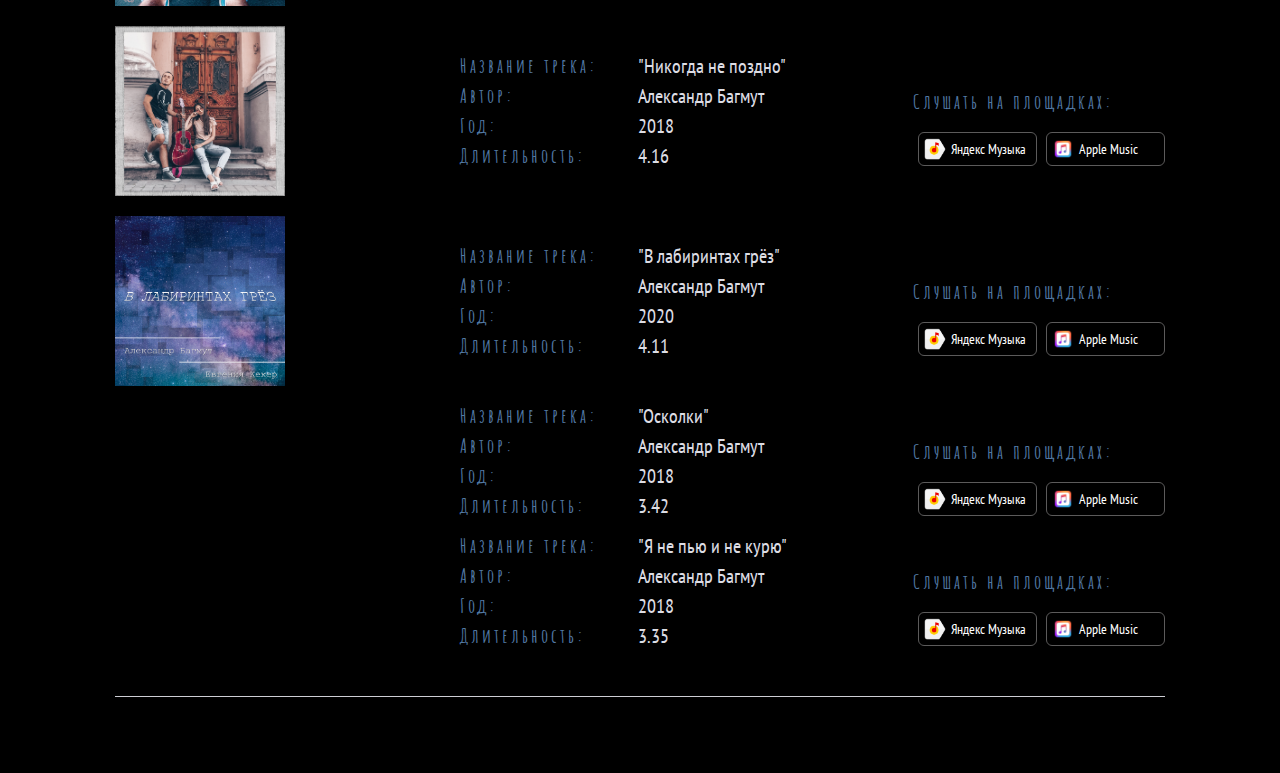
==== commit ccc054be: "Add files via upload" ====
--- a/index.html
+++ b/index.html
@@ -318,7 +318,7 @@
                                 <p>Длительность:</p>
                             </div>
                             <div class="singles__info_right">
-                                <p>Звездопад</p>
+                                <p>"Звездопад"</p>
                                 <p>Александр Багмут</p>
                                 <p>2023</p>
                                 <p>3.51</p>
@@ -366,7 +366,7 @@
                                 <p>Длительность:</p>
                             </div>
                             <div class="singles__info_right">
-                                <p>Барабань</p>
+                                <p>"Барабань"</p>
                                 <p>Александр Багмут</p>
                                 <p>2022</p>
                                 <p>2.48</p>
@@ -379,7 +379,7 @@
                             <div class="music__links_cover">
                                 <div class="music-item">
                                     <a class="singles__link" target="_blank"
-                                        href="https://music.yandex.ru/artist/7720988">
+                                        href="https://music.yandex.ru/album/22685884">
                                         <div class="singles__link-field">
                                             <div class="singles__icon"><img class="singles__icon"
                                                     src="img/icons/yandex.png" alt=""></div>
@@ -421,7 +421,7 @@
                                 <p>Длительность:</p>
                             </div>
                             <div class="singles__info_right">
-                                <p>Дневник</p>
+                                <p>"Дневник"</p>
                                 <p>Александр Багмут</p>
                                 <p>2021</p>
                                 <p>4.00</p>
@@ -476,7 +476,7 @@
                                 <p>Длительность:</p>
                             </div>
                             <div class="singles__info_right">
-                                <p>Качалка</p>
+                                <p>"Качалка"</p>
                                 <p>Александр Багмут</p>
                                 <p>2018</p>
                                 <p>4.21</p>
@@ -531,7 +531,7 @@
                                 <p>Длительность:</p>
                             </div>
                             <div class="singles__info_right">
-                                <p>Никогда не поздно</p>
+                                <p>"Никогда не поздно"</p>
                                 <p>Александр Багмут</p>
                                 <p>2018</p>
                                 <p>4.16</p>
@@ -544,7 +544,7 @@
                             <div class="music__links_cover">
                                 <div class="music-item">
                                     <a class="singles__link" target="_blank"
-                                        href="https://music.yandex.ru/artist/7720988">
+                                        href="https://music.yandex.ru/album/11589633">
                                         <div class="singles__link-field">
                                             <div class="singles__icon"><img class="singles__icon"
                                                     src="img/icons/yandex.png" alt=""></div>
@@ -587,7 +587,7 @@
                                 <p>Длительность:</p>
                             </div>
                             <div class="singles__info_right">
-                                <p>В лабиринтах грёз</p>
+                                <p>"В лабиринтах грёз"</p>
                                 <p>Александр Багмут</p>
                                 <p>2020</p>
                                 <p>4.11</p>
@@ -600,7 +600,7 @@
                             <div class="music__links_cover">
                                 <div class="music-item">
                                     <a class="singles__link" target="_blank"
-                                        href="https://music.yandex.ru/artist/7720988">
+                                        href="https://music.yandex.ru/album/9930247">
                                         <div class="singles__link-field">
                                             <div class="singles__icon"><img class="singles__icon"
                                                     src="img/icons/yandex.png" alt=""></div>
@@ -642,7 +642,7 @@
                                 <p>Длительность:</p>
                             </div>
                             <div class="singles__info_right">
-                                <p>Осколки</p>
+                                <p>"Осколки"</p>
                                 <p>Александр Багмут</p>
                                 <p>2018</p>
                                 <p>3.42</p>
@@ -655,7 +655,7 @@
                             <div class="music__links_cover">
                                 <div class="music-item">
                                     <a class="singles__link" target="_blank"
-                                        href="https://music.yandex.ru/artist/7720988">
+                                        href="https://music.yandex.ru/album/23195794">
                                         <div class="singles__link-field">
                                             <div class="singles__icon"><img class="singles__icon"
                                                     src="img/icons/yandex.png" alt=""></div>
@@ -697,7 +697,7 @@
                                 <p>Длительность:</p>
                             </div>
                             <div class="singles__info_right">
-                                <p>Я не пью и не курю</p>
+                                <p>"Я не пью и не курю"</p>
                                 <p>Александр Багмут</p>
                                 <p>2018</p>
                                 <p>3.35</p>
@@ -710,7 +710,7 @@
                             <div class="music__links_cover">
                                 <div class="music-item">
                                     <a class="singles__link" target="_blank"
-                                        href="https://music.yandex.ru/artist/7720988">
+                                        href="https://music.yandex.ru/album/23312487">
                                         <div class="singles__link-field">
                                             <div class="singles__icon"><img class="singles__icon"
                                                     src="img/icons/yandex.png" alt=""></div>
@@ -754,15 +754,16 @@
                     </div>-->
                 </div>
                 <div class="footer__inner-block">
-
                     <div class="footer__inner-contacts">
                         <a target="_blank" href="https://vk.com/club204455958"><img class="contact-icon"
-                                src="img/icons/vk1.jpg" alt="">
+                                src="img/icons/vk2.jpg" alt="">
                         </a>
                         <a target="_blank" href="https://www.youtube.com/channel/UCVmODRSSykQ_SPo5_Ihk67g"><img
-                                class="contact-icon" src="img/icons/you.jpg" alt=""></a>
-                    </div>
-                    <div class="e-mail">bagmut@bk.ru</div>
+                                class="contact-icon" src="img/icons/you2.jpg" alt=""></a>
+                        <a target="_blank" href="mailto:bagmut@bk.ru"><img
+                                class="contact-icon" src="img/icons/4.jpg" alt=""></a>
+                    </div>
+                    <!-- <div class="e-mail"><a href="mailto:bagmut@bk.ru">bagmut@bk.ru</a></div>-->
                     <!--<div class="footer__inner-copyrigt">&copy 2023</div> -->
                 </div>
             </div>
--- a/css/style.css
+++ b/css/style.css
@@ -573,6 +573,10 @@
           justify-content: flex-end;
 }
 
+.music__links_cover {
+  margin-left: 5px;
+}
+
 .music-item {
   display: inline-block;
 }
@@ -620,7 +624,7 @@
 
 @media (max-width: 1000px) {
   .singles__cover {
-    display: none;
+    width: 120px;
   }
   .singles__both {
     width: 90%;
@@ -647,7 +651,7 @@
     display: none;
   }
   .singles__content {
-    margin-left: 0px;
+    margin-left: 10px;
   }
   .singles__links {
     padding-left: 0px;
@@ -676,6 +680,60 @@
   }
   .singles__link {
     padding: 4px 0px 4px 4px;
+  }
+  .singles__link-field {
+    display: -webkit-box;
+    display: -ms-flexbox;
+    display: flex;
+    height: 22px;
+    width: 100px;
+    -webkit-box-align: center;
+        -ms-flex-align: center;
+            align-items: center;
+  }
+}
+@media (max-width: 500px) {
+  .singles__both {
+    width: 100%;
+    font-size: 16px;
+  }
+  .singles__info {
+    display: none;
+  }
+  .singles__content {
+    margin-left: 10px;
+  }
+  .music__links_cover {
+    display: -webkit-box;
+    display: -ms-flexbox;
+    display: flex;
+    -webkit-box-orient: vertical;
+    -webkit-box-direction: normal;
+        -ms-flex-direction: column;
+            flex-direction: column;
+  }
+  .music-item {
+    margin-bottom: 5px;
+  }
+  .music-item:last-child {
+    margin-bottom: 0px;
+  }
+  .singles__text {
+    margin-left: 5px;
+    font-size: 10px;
+  }
+  .singles__link {
+    padding: 4px 0px 4px 4px;
+  }
+  .singles__link-field {
+    display: -webkit-box;
+    display: -ms-flexbox;
+    display: flex;
+    height: 20px;
+    width: 90px;
+    -webkit-box-align: center;
+        -ms-flex-align: center;
+            align-items: center;
   }
 }
 /*----footer----*/
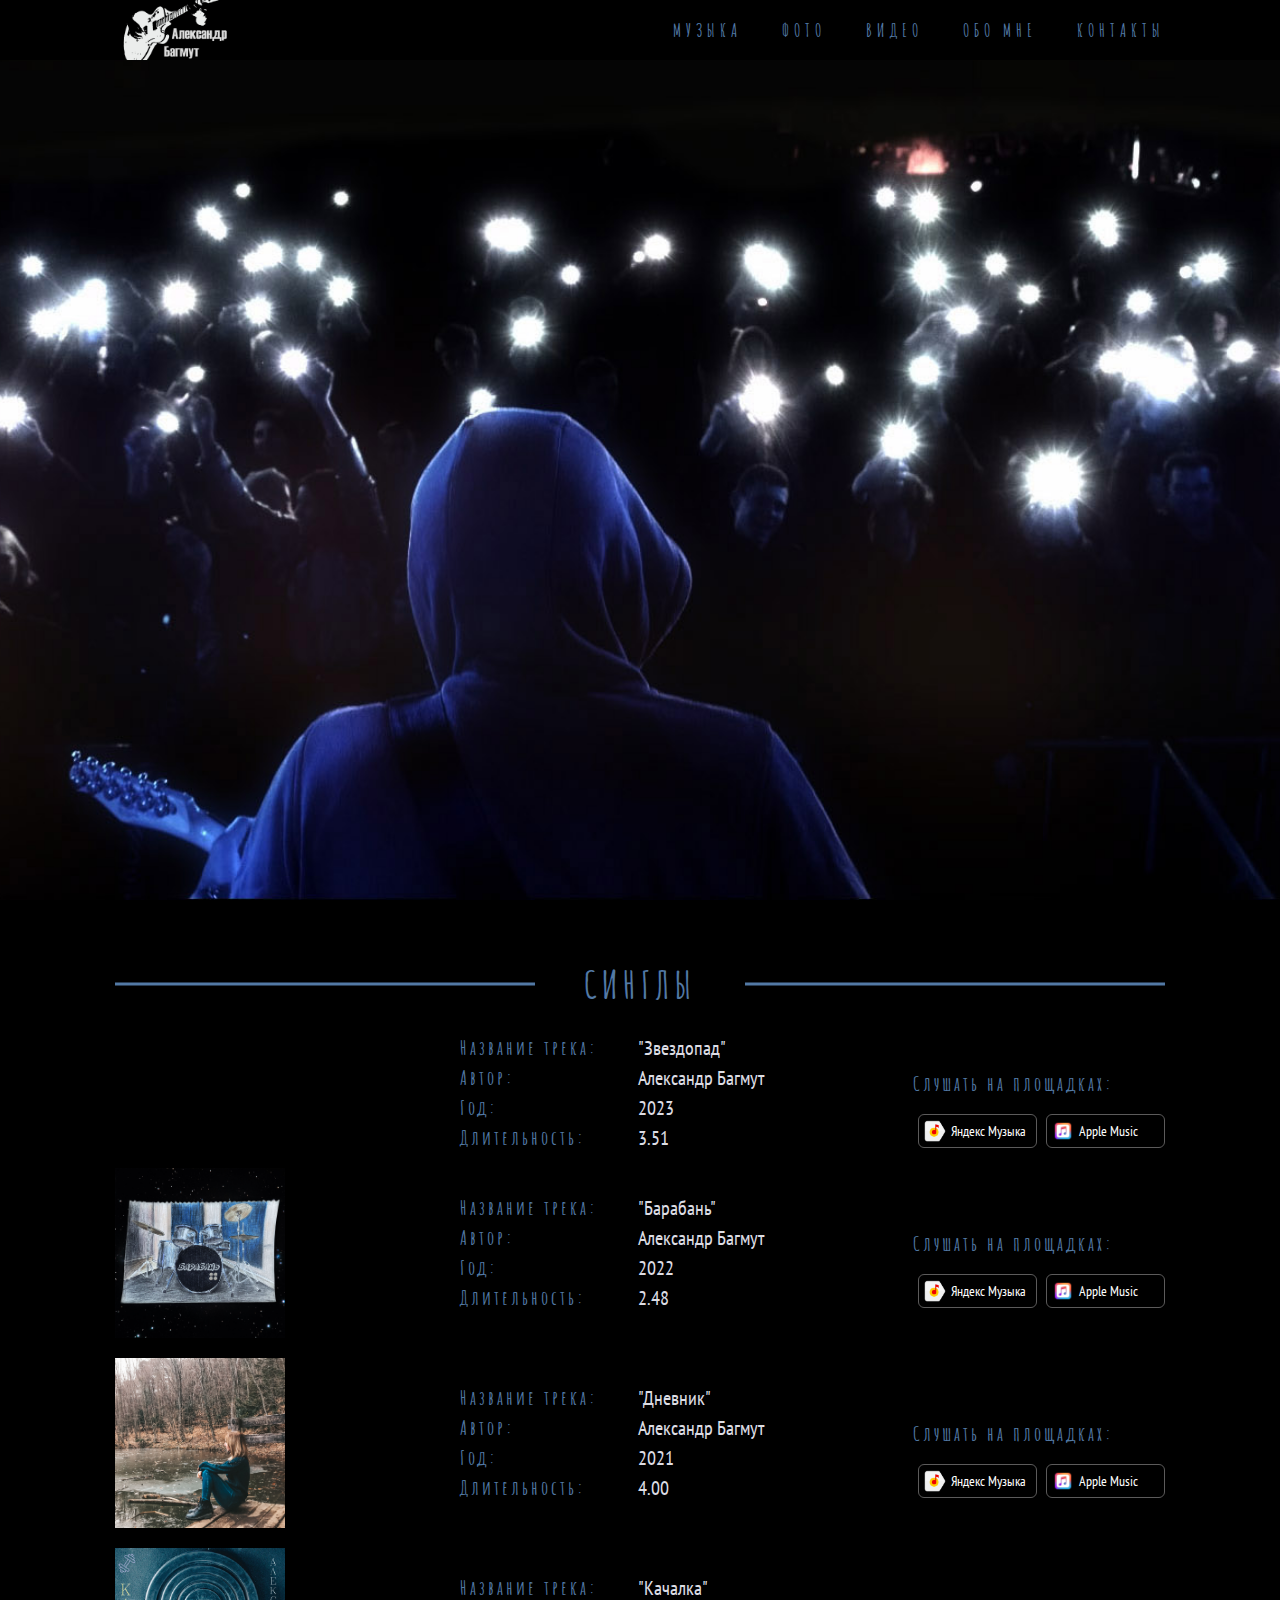
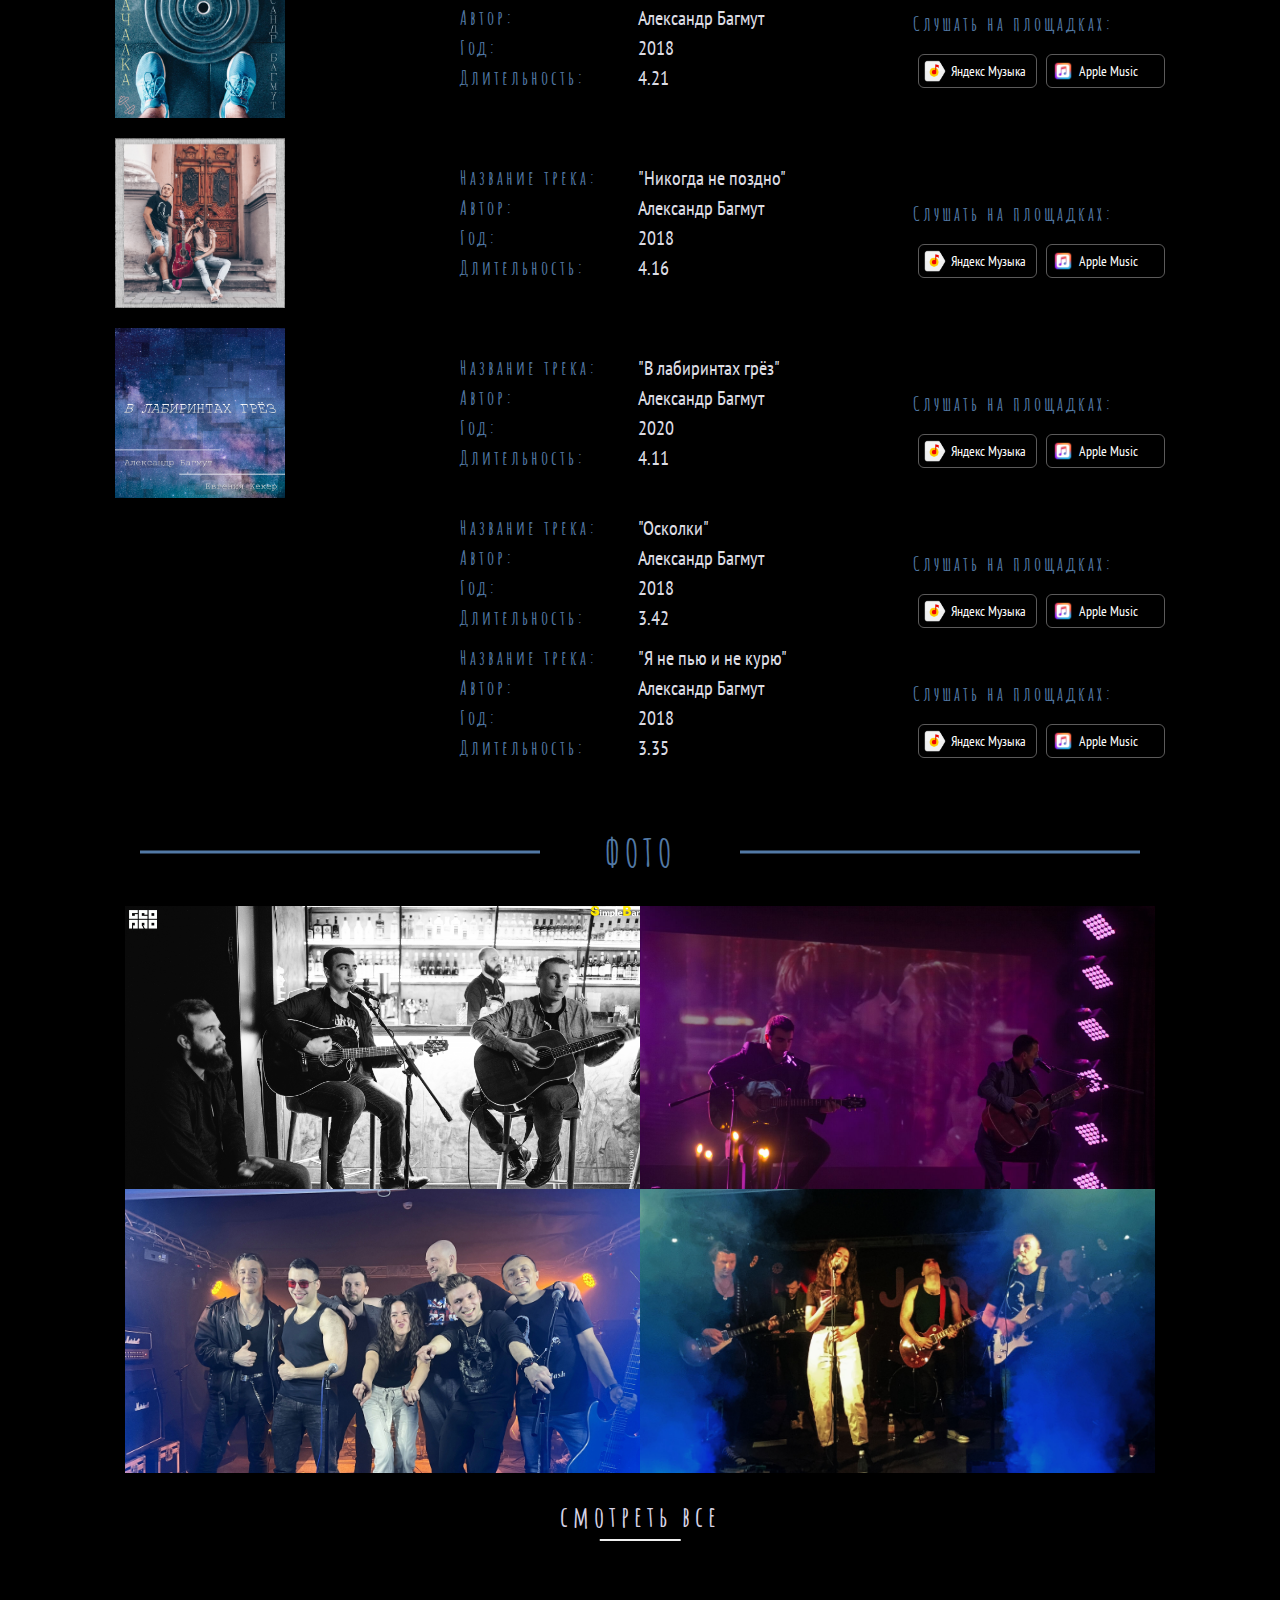
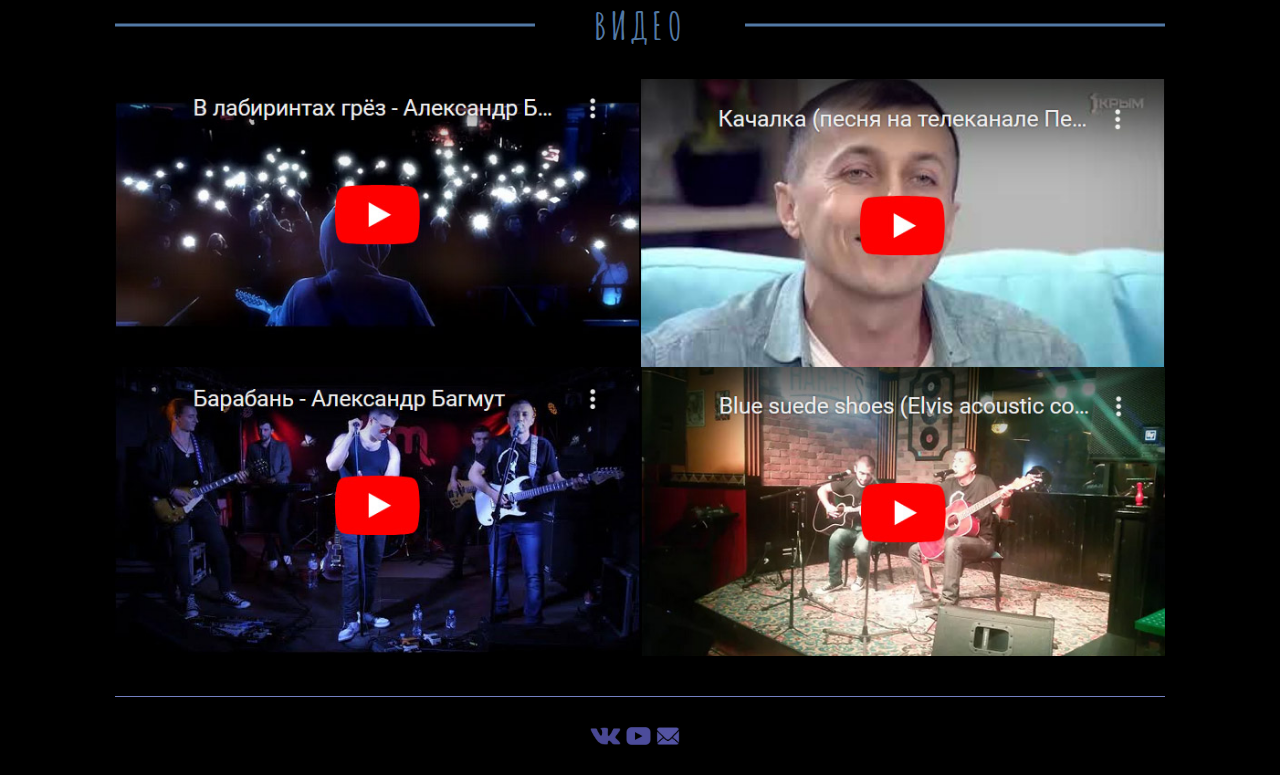
==== commit 1aae1949: "Add files via upload" ====
--- a/index.html
+++ b/index.html
@@ -24,9 +24,9 @@
                 </div>
                 <ul class="header__nav">
 
-                    <li> <a href="#" data-goto=".page__section-1" class="nav__link"> Фото</a></li>
-                    <li> <a href="#" data-goto=".page__section-2" class="nav__link"> Видео</a></li>
-                    <li> <a href="#" data-goto=".page__section-3" class="nav__link"> Музыка</a></li>
+                    <li> <a href="#" data-goto=".page__section-1" class="nav__link"> Музыка</a></li>
+                    <li> <a href="#" data-goto=".page__section-2" class="nav__link"> Фото</a></li>
+                    <li> <a href="#" data-goto=".page__section-3" class="nav__link"> Видео</a></li>
                     <li> <a href="article.html" class="nav__link"> Обо мне</a></li>
                     <li> <a href="#" data-goto=".page__section-4" class="nav__link"> Контакты</a></li>
                 </ul>
@@ -41,138 +41,452 @@
         </div>-->
     </header>
 
-    <!--   <div class="aboutme page__section-1">
+   
+    <div class="singles page__section-1">
         <div class="container">
             <div class="section">
-                <div class="section__content">Обо мне</div>
-            </div>
-            <article class="article">
-                <h2>Интервью с крымским музыкантом, автором хита, взорвавшего Крым в 2021 году, «В лабиринтах грёз»
-                    АЛЕКСАНДРОМ БАГМУТОМ Опубликовано 02/06/2022 на «Неформальном информационном портале <a target="_blank" href="http://insurgent.ru/content/intervyu-s-krymskim-muzykantom-avtorom-khita-vzorvavshego-krym-v-2021-godu-%C2%ABv-labirintakh-gr">Insurgent.ru</a>
-                </h2>
-                
-                
-                <h3 class="int">
-                    Интервьюер: Анфиса Третьякова
-                </h3>
-                <h3>
-                    - Александр, ты живешь в Чистеньком. Ты коренной крымчанин?
-                </h3>
-                <p>
-                    - Да, я родился и всю жизнь прожил в Крыму.
-                </p>
-                <h3>
-                    - Музыка для тебя хобби или основная профессия?
-                </h3>
-                <p>
-                    - Вообще-то, конечно, хобби, но сейчас так сложилось, что временно это основной мой вид деятельности.
-                    Дольше всего, наверное, я работал в сфере геофизики, занимался оборудованием для геофизических
-                    исследований, был главным метрологом. Сейчас решил переквалифицироваться в направлении
-                    IT-технологий, при этом работа в музыкальной сфере даёт мне возможность без лишней спешки обучаться
-                    новой профессии.
-                </p>
-                <h3>
-                    - "В лабиринтах грёз" - Это настоящий хит! Скажи, а ты не хотел бы продать эту песню кому-то из
-                    звёзд российского шоу-бизнеса? И кто бы мог её хорошо исполнить?
-                </h3>
-                <p>
-                    - Ну вообще я пишу песни не ради денег, хотя был бы и не против больше на этом зарабатывать. Наверное,
-                    я бы мог продать песню, чтобы она получила широкое распространение, но мне важно, чтобы всю идею не
-                    испохабили современным шоу-бизнесом. Я стараюсь, чтобы мои песни несли что-то светлое, ну или хотя
-                    бы не несли явного деструктива. Поэтому я бы смотрел, конечно, кто и как будет её петь, и тогда
-                    принимал бы решение. Если выбирать между деньгами и тем, чтобы мои песни продолжали нести что-то
-                    хорошее, то я выберу второе.
-                </p>
-                <h3>
-                    - У тебя превосходный голос! Очень похоже поёшь песни Би-2, Сплин. А кто твои любимые исполнители и
-                    группы?
-                </h3>
-                <p>
-                    - Спасибо большое! С возрастом вкусы меняются: раньше я фанател от Металлики и русского рока, а сейчас
-                    не могу сказать, что выделил бы какую-то конкретную группу, слушаю всего понемногу.
-                </p>
-                <h3>
-                    - Александр, как ты учился игре на гитаре, как понял, что у тебя хорошие данные и «запел»?
-                </h3>
-                <p>
-                    - Играть на гитаре я начал достаточно поздно, в 17 лет. Просто друзья в гараже играли и дали мне
-                    попробовать, так и началось.
-                </p>
-                <h3>
-                    - Недавно в Творческом пространстве «ReeStudio» было выступление вашей с Вадимом Абрамяном группы
-                    «Acoustic brothers». Вы сыграли свои кавер-версии известных рок-хитов на акустических гитарах.
-                </h3>
-                <p>
-                    - Самые интересные годы моей ранней творческой деятельности прошли в выступлениях с Вадимом, но сейчас
-                    он живёт в Москве, и, к сожалению, редко удается организовать совместное выступление, поэтому каждый
-                    его приезд в Симферополь мы стараемся использовать, чтобы дать хотя бы небольшой концерт.
-                </p>
-                <h3>
-                    - Ты бываешь на крымском тв, радио, а есть какие-то цели выше? Знаю, что твои песни звучали на
-                    «Нашем радио». Как это случилось?
-                </h3>
-                <p>
-                    - Конечно, хотелось бы, чтобы моё творчество получило широкое распространение, но, видя на что идут
-                    современные популярные исполнители ради известности, я не уверен, что согласился бы так
-                    деградировать, даже если это только напоказ. Поэтому если бы появился такой шанс, то я бы сначала
-                    выяснил, что именно придётся делать, какие условия мне поставят. Например, я за здоровый образ
-                    жизни, и если мне скажут, что нужно будет как-то рекламировать алкоголь, даже просто появиться в
-                    какой-то сцене со стаканом, то для меня это неприемлемо.
-                </p>
-                <p>
-                    - Вообще мои песни звучали на 4 или 5 радиостанциях. «Наше радио», наверное, самая крупная из них. Я
-                    отправил песню «Качалка» в их хит-парад, он назывался «Наше 2.0». В хит-параде песня не победила, но
-                    зато попала в одну из утренних передач, где люди звонили и нужно было ответить на вопросы по песне
-                    участника. Дозвонившихся людей спрашивали следующее: в песне «Качалка» Александра Багмута есть слова
-                    «качалка, остался месяц до лета, качалка, пора становиться атлетом, качалка, сделай посерьезней лицо
-                    и …», и давались варианты ответа, из которых нужно было назвать правильный: «и бросай в кольцо», «и
-                    расслабь лицо», «и гоняй сальцо» (в общем, что-то вроде того). Потом человек угадывал или не
-                    угадывал и включали песню в эфир.
-                </p>
-                <h3>
-                    - Ты участник проекта «Самые перспективные молодые исполнители Крыма 2020».
-                    Ваш дуэт с Евгенией Кекер с песней «В лабиринтах грёз» занял второе место. Эта песня напомнила мне о
-                    группе «Бумбокс». Ты с этим согласен, и лестно ли тебе подобное сравнение?
-                </h3>
-                <p>
-                    - Честно говоря, когда я спел первый раз эту песню, то куплеты мне показались чересчур ровными, что
-                    ли, и я отчасти использовал манеру исполнения вокалиста группы «Бумбокс», чтобы их «оживить».
-                    Сравнение, конечно, мне приятно, но хотелось бы уже найти свой такой отличительный стиль, ведь пока
-                    что я нахожусь ещё в поиске своего направления, поэтому все мои песни разные и манера исполнения
-                    тоже меняется.
-                </p>
-                <h3>
-                    - Почему решили участвовать в проекте «Самые перспективные молодые исполнители Крыма» и какие
-                    впечатления? Не разочарован?
-                </h3>
-                <p>
-                    - Это был замечательный конкурс, поэтому не испытываю по этому поводу ничего кроме благодарности его
-                    организаторам! Кстати говоря, в 2021 году клип на песню «В лабиринтах грёз» участвовал в проекте «Ни
-                    хурма себе хиты» на телеканале «Первый крымский», после чего мы с Евгенией исполняли её в прямом
-                    эфире на «Радио Море». Хотелось бы также поблагодарить руководство телеканала и радиостанции за то,
-                    что дают возможность талантливым крымским исполнителям показать своё творчество!
-                </p>
-                <h3>
-                    - Какие площадки уже покорены? Ты выступаешь в Симферополе, по Крыму или был и на территории
-                    материковой России?
-                </h3>
-                <p>
-                    - Пока выступал только в Крыму. Честно говоря, с каверами ехать куда-то не вижу смысла, с авторской же
-                    программой я выступаю в основном в формате дуэтов на небольших мероприятиях или иногда на радио/тв.
-                    Для того, чтобы поехать на какой-то фестиваль, нужно собрать полноценную группу, и пока я как-то к
-                    этому не пришёл. Возможно, в этом году попробую найти ребят и дать хотя бы один авторский концерт
-                    полным составом — это было бы интересно. В остальном же на этот год планирую выпустить песню
-                    «Барабань», снять клип, написать ещё хотя бы парочку новых песен и продвигать это всё в интернете.
-                    Ну а если ещё и организуется какая-то авторская концертная и публичная активность, то будет вообще
-                    замечательно!
-                </p>
-
-
-            </article>
+                <div class="section__content">СИНГЛЫ</div>
+            </div>
+            <div class="singles__inner">
+                <div class="singles__item">
+                    <div class="singles__cover">
+                        <img class="singles__img" src="img/covers/0.jpg" alt="">
+                    </div>
+                    <div class="singles__both">
+                        <div class="singles__content">
+                            <div class="singles__info">
+                                <p>Название трека:</p>
+                                <p>Автор:</p>
+                                <p>Год:</p>
+                                <p>Длительность:</p>
+                            </div>
+                            <div class="singles__info_right">
+                                <p>"Звездопад"</p>
+                                <p>Александр Багмут</p>
+                                <p>2023</p>
+                                <p>3.51</p>
+                            </div>
+                        </div>
+                        <div class="singles__links">
+                            <div class="music__links_title">
+                                Слушать на площадках:
+                            </div>
+                            <div class="music__links_cover">
+                                <div class="music-item">
+                                    <a class="singles__link" target="_blank"
+                                        href="https://music.yandex.ru/album/26991724">
+                                        <div class="singles__link-field">
+                                            <div class="singles__icon"><img class="singles__icon"
+                                                    src="img/icons/yandex.png" alt=""></div>
+                                            <div class="singles__text">Яндекс Музыка</div>
+                                        </div>
+                                    </a>
+                                </div>
+                                <div class="music-item">
+                                    <a class="singles__link" target="_blank"
+                                        href="https://music.apple.com/us/artist/%D0%B0%D0%BB%D0%B5%D0%BA%D1%81%D0%B0%D0%BD%D0%B4%D1%80-%D0%B1%D0%B0%D0%B3%D0%BC%D1%83%D1%82/1473054872">
+                                        <div class="singles__link-field">
+                                            <div class="singles__icon"><img class="singles__icon"
+                                                    src="img/icons/apple.png" alt=""></div>
+                                            <div class="singles__text">Apple Music</div>
+                                        </div>
+                                    </a>
+                                </div>
+                            </div>
+                        </div>
+                    </div>
+                </div>
+                <div class="singles__item">
+                    <div class="singles__cover">
+                        <img class="singles__img" src="img/covers/1.jpg" alt="">
+                    </div>
+                    <div class="singles__both">
+                        <div class="singles__content">
+                            <div class="singles__info">
+                                <p>Название трека:</p>
+                                <p>Автор:</p>
+                                <p>Год:</p>
+                                <p>Длительность:</p>
+                            </div>
+                            <div class="singles__info_right">
+                                <p>"Барабань"</p>
+                                <p>Александр Багмут</p>
+                                <p>2022</p>
+                                <p>2.48</p>
+                            </div>
+                        </div>
+                        <div class="singles__links">
+                            <div class="music__links_title">
+                                Слушать на площадках:
+                            </div>
+                            <div class="music__links_cover">
+                                <div class="music-item">
+                                    <a class="singles__link" target="_blank"
+                                        href="https://music.yandex.ru/album/22685884">
+                                        <div class="singles__link-field">
+                                            <div class="singles__icon"><img class="singles__icon"
+                                                    src="img/icons/yandex.png" alt=""></div>
+                                            <div class="singles__text">Яндекс Музыка</div>
+                                        </div>
+                                    </a>
+                                </div>
+                                <div class="music-item">
+                                    <a class="singles__link" target="_blank"
+                                        href="https://music.apple.com/us/album/%D0%B1%D0%B0%D1%80%D0%B0%D0%B1%D0%B0%D0%BD%D1%8C-single/1628410482">
+                                        <div class="singles__link-field">
+                                            <div class="singles__icon"><img class="singles__icon"
+                                                    src="img/icons/apple.png" alt=""></div>
+                                            <div class="singles__text">Apple Music</div>
+                                        </div>
+                                    </a>
+                                </div>
+                            </div>
+                        </div>
+                    </div>
+                </div>
+                <!--  <div class="singles__item">
+                    <iframe frameborder="0" style="border:none;width:100%;height:180px;" width="100%" height="180"
+                        src="https://music.yandex.ru/iframe/#track/105037966/22685884">Слушайте <a
+                            href='https://music.yandex.ru/album/22685884/track/105037966'>Барабань</a> — <a
+                            href='https://music.yandex.ru/artist/7720988'>Александр Багмут</a> на Яндекс
+                        Музыке</iframe>
+                </div>-->
+                <div class="singles__item">
+                    <div class="singles__cover">
+                        <img class="singles__img" src="img/covers/2.jpg" alt="">
+                    </div>
+                    <div class="singles__both">
+                        <div class="singles__content">
+                            <div class="singles__info">
+                                <p>Название трека:</p>
+                                <p>Автор:</p>
+                                <p>Год:</p>
+                                <p>Длительность:</p>
+                            </div>
+                            <div class="singles__info_right">
+                                <p>"Дневник"</p>
+                                <p>Александр Багмут</p>
+                                <p>2021</p>
+                                <p>4.00</p>
+                            </div>
+                        </div>
+                        <div class="singles__links">
+                            <div class="music__links_title">
+                                Слушать на площадках:
+                            </div>
+                            <div class="music__links_cover">
+                                <div class="music-item">
+                                    <a class="singles__link" target="_blank"
+                                        href="https://music.yandex.ru/album/13005764">
+                                        <div class="singles__link-field">
+                                            <div class="singles__icon"><img class="singles__icon"
+                                                    src="img/icons/yandex.png" alt=""></div>
+                                            <div class="singles__text">Яндекс Музыка</div>
+                                        </div>
+                                    </a>
+                                </div>
+                                <div class="music-item">
+                                    <a class="singles__link" target="_blank"
+                                        href="https://music.apple.com/us/album/%D0%B4%D0%BD%D0%B5%D0%B2%D0%BD%D0%B8%D0%BA-feat-%D0%BE%D0%BB%D1%8C%D0%B3%D0%B0-%D0%B4%D0%B0%D0%BB%D0%B8-okroshka/1556251202?i=1556251203">
+                                        <div class="singles__link-field">
+                                            <div class="singles__icon"><img class="singles__icon"
+                                                    src="img/icons/apple.png" alt=""></div>
+                                            <div class="singles__text">Apple Music</div>
+                                        </div>
+                                    </a>
+                                </div>
+                            </div>
+                        </div>
+                    </div>
+                </div>
+                <!-- <div class="singles__item">
+                    <iframe frameborder="0" style="border:none;width:100%;height:180px;" width="100%" height="180"
+                        src="https://music.yandex.ru/iframe/#track/74402643/13005764">Слушайте <a
+                            href='https://music.yandex.ru/album/13005764/track/74402643'>Дневник</a> — <a
+                            href='https://music.yandex.ru/artist/7720988'>Александр Багмут</a> на Яндекс
+                        Музыке</iframe>
+                </div>-->
+                <div class="singles__item">
+                    <div class="singles__cover">
+                        <img class="singles__img" src="img/covers/3.jpg" alt="">
+                    </div>
+                    <div class="singles__both">
+                        <div class="singles__content">
+                            <div class="singles__info">
+                                <p>Название трека:</p>
+                                <p>Автор:</p>
+                                <p>Год:</p>
+                                <p>Длительность:</p>
+                            </div>
+                            <div class="singles__info_right">
+                                <p>"Качалка"</p>
+                                <p>Александр Багмут</p>
+                                <p>2018</p>
+                                <p>4.21</p>
+                            </div>
+                        </div>
+                        <div class="singles__links">
+                            <div class="music__links_title">
+                                Слушать на площадках:
+                            </div>
+                            <div class="music__links_cover">
+                                <div class="music-item">
+                                    <a class="singles__link" target="_blank"
+                                        href="https://music.yandex.ru/album/10044612/track/63242112">
+                                        <div class="singles__link-field">
+                                            <div class="singles__icon"><img class="singles__icon"
+                                                    src="img/icons/yandex.png" alt=""></div>
+                                            <div class="singles__text">Яндекс Музыка</div>
+                                        </div>
+                                    </a>
+                                </div>
+                                <div class="music-item">
+                                    <a class="singles__link" target="_blank"
+                                        href="https://music.apple.com/us/album/%D0%BA%D0%B0%D1%87%D0%B0%D0%BB%D0%BA%D0%B0/1555148339?i=1555148343">
+                                        <div class="singles__link-field">
+                                            <div class="singles__icon"><img class="singles__icon"
+                                                    src="img/icons/apple.png" alt=""></div>
+                                            <div class="singles__text">Apple Music</div>
+                                        </div>
+                                    </a>
+                                </div>
+                            </div>
+                        </div>
+                    </div>
+                </div>
+                <!-- <div class="yandex-music">
+                    <iframe frameborder="0" style="border:none;width:100%;height:180px;" width="100%" height="180"
+                        src="https://music.yandex.ru/iframe/#track/63242112/10044612">Слушайте <a
+                            href='https://music.yandex.ru/album/10044612/track/63242112'>Качалка</a> — <a
+                            href='https://music.yandex.ru/artist/7720988'>Александр Багмут</a> на Яндекс
+                        Музыке</iframe>
+                </div>-->
+                <div class="singles__item">
+                    <div class="singles__cover">
+                        <img class="singles__img" src="img/covers/4.jpg" alt="">
+                    </div>
+                    <div class="singles__both">
+                        <div class="singles__content">
+                            <div class="singles__info">
+                                <p>Название трека:</p>
+                                <p>Автор:</p>
+                                <p>Год:</p>
+                                <p>Длительность:</p>
+                            </div>
+                            <div class="singles__info_right">
+                                <p>"Никогда не поздно"</p>
+                                <p>Александр Багмут</p>
+                                <p>2018</p>
+                                <p>4.16</p>
+                            </div>
+                        </div>
+                        <div class="singles__links">
+                            <div class="music__links_title">
+                                Слушать на площадках:
+                            </div>
+                            <div class="music__links_cover">
+                                <div class="music-item">
+                                    <a class="singles__link" target="_blank"
+                                        href="https://music.yandex.ru/album/11589633">
+                                        <div class="singles__link-field">
+                                            <div class="singles__icon"><img class="singles__icon"
+                                                    src="img/icons/yandex.png" alt=""></div>
+                                            <div class="singles__text">Яндекс Музыка</div>
+                                        </div>
+                                    </a>
+                                </div>
+                                <div class="music-item">
+                                    <a class="singles__link" target="_blank"
+                                        href="https://music.apple.com/us/album/%D0%BD%D0%B8%D0%BA%D0%BE%D0%B3%D0%B4%D0%B0-%D0%BD%D0%B5-%D0%BF%D0%BE%D0%B7%D0%B4%D0%BD%D0%BE-feat-%D0%B0%D0%BD%D0%B0%D1%81%D1%82%D0%B0%D1%81%D0%B8%D1%8F-%D0%B5%D1%80%D0%BE%D1%85%D0%B8%D0%BD%D0%B0/1555865941?i=1555865943">
+                                        <div class="singles__link-field">
+                                            <div class="singles__icon"><img class="singles__icon"
+                                                    src="img/icons/apple.png" alt=""></div>
+                                            <div class="singles__text">Apple Music</div>
+                                        </div>
+                                    </a>
+                                </div>
+                            </div>
+                        </div>
+                    </div>
+                </div>
+                <!-- <div class="yandex-music">
+                    <iframe frameborder="0" style="border:none;width:100%;height:180px;" width="100%" height="180"
+                        src="https://music.yandex.ru/iframe/#track/69335290/11589633">Слушайте <a
+                            href='https://music.yandex.ru/album/11589633/track/69335290'>Никогда не поздно</a> —
+                        <a href='https://music.yandex.ru/artist/7720988'>Александр Багмут</a> на Яндекс
+                        Музыке</iframe>
+                </div> -->
+
+                <div class="singles__item">
+                    <div class="singles__cover">
+                        <img class="singles__img" src="img/covers/5.jpg" alt="">
+                    </div>
+                    <div class="singles__both">
+                        <div class="singles__content">
+                            <div class="singles__info">
+                                <p>Название трека:</p>
+                                <p>Автор:</p>
+                                <p>Год:</p>
+                                <p>Длительность:</p>
+                            </div>
+                            <div class="singles__info_right">
+                                <p>"В лабиринтах грёз"</p>
+                                <p>Александр Багмут</p>
+                                <p>2020</p>
+                                <p>4.11</p>
+                            </div>
+                        </div>
+                        <div class="singles__links">
+                            <div class="music__links_title">
+                                Слушать на площадках:
+                            </div>
+                            <div class="music__links_cover">
+                                <div class="music-item">
+                                    <a class="singles__link" target="_blank"
+                                        href="https://music.yandex.ru/album/9930247">
+                                        <div class="singles__link-field">
+                                            <div class="singles__icon"><img class="singles__icon"
+                                                    src="img/icons/yandex.png" alt=""></div>
+                                            <div class="singles__text">Яндекс Музыка</div>
+                                        </div>
+                                    </a>
+                                </div>
+                                <div class="music-item">
+                                    <a class="singles__link" target="_blank"
+                                        href="https://music.apple.com/us/album/%D0%B2-%D0%BB%D0%B0%D0%B1%D0%B8%D1%80%D0%B8%D0%BD%D1%82%D0%B0%D1%85-%D0%B3%D1%80%D1%91%D0%B7/1555102987?i=1555102989">
+                                        <div class="singles__link-field">
+                                            <div class="singles__icon"><img class="singles__icon"
+                                                    src="img/icons/apple.png" alt=""></div>
+                                            <div class="singles__text">Apple Music</div>
+                                        </div>
+                                    </a>
+                                </div>
+                            </div>
+                        </div>
+                    </div>
+                </div>
+                <!--  <div class="yandex-music">
+                    <iframe frameborder="0" style="border:none;width:100%;height:180px;" width="100%" height="180"
+                        src="https://music.yandex.ru/iframe/#track/62782921/9930247">Слушайте <a
+                            href='https://music.yandex.ru/album/9930247/track/62782921'>В лабиринтах грёз</a> —
+                        <a href='https://music.yandex.ru/artist/7720988'>Александр Багмут</a> на Яндекс
+                        Музыке</iframe>
+                </div> -->
+                <div class="singles__item">
+                    <div class="singles__cover">
+                        <img class="singles__img" src="img/covers/6.jpg" alt="">
+                    </div>
+                    <div class="singles__both">
+                        <div class="singles__content">
+                            <div class="singles__info">
+                                <p>Название трека:</p>
+                                <p>Автор:</p>
+                                <p>Год:</p>
+                                <p>Длительность:</p>
+                            </div>
+                            <div class="singles__info_right">
+                                <p>"Осколки"</p>
+                                <p>Александр Багмут</p>
+                                <p>2018</p>
+                                <p>3.42</p>
+                            </div>
+                        </div>
+                        <div class="singles__links">
+                            <div class="music__links_title">
+                                Слушать на площадках:
+                            </div>
+                            <div class="music__links_cover">
+                                <div class="music-item">
+                                    <a class="singles__link" target="_blank"
+                                        href="https://music.yandex.ru/album/23195794">
+                                        <div class="singles__link-field">
+                                            <div class="singles__icon"><img class="singles__icon"
+                                                    src="img/icons/yandex.png" alt=""></div>
+                                            <div class="singles__text">Яндекс Музыка</div>
+                                        </div>
+                                    </a>
+                                </div>
+                                <div class="music-item">
+                                    <a class="singles__link" target="_blank"
+                                        href="https://music.apple.com/us/album/%D0%BE%D1%81%D0%BA%D0%BE%D0%BB%D0%BA%D0%B8-feat-okroshka/1638986836?i=1638986844">
+                                        <div class="singles__link-field">
+                                            <div class="singles__icon"><img class="singles__icon"
+                                                    src="img/icons/apple.png" alt=""></div>
+                                            <div class="singles__text">Apple Music</div>
+                                        </div>
+                                    </a>
+                                </div>
+                            </div>
+                        </div>
+                    </div>
+                </div>
+                <!-- <div class="yandex-music">
+                    <iframe frameborder="0" style="border:none;width:100%;height:180px;" width="100%" height="180"
+                        src="https://music.yandex.ru/iframe/#track/106424889/23195794">Слушайте <a
+                            href='https://music.yandex.ru/album/23195794/track/106424889'>Осколки</a> — <a
+                            href='https://music.yandex.ru/artist/7720988'>Александр Багмут</a> на Яндекс
+                        Музыке</iframe>
+                </div> -->
+                <div class="singles__item">
+                    <div class="singles__cover">
+                        <img class="singles__img" src="img/covers/7.jpg" alt="">
+                    </div>
+                    <div class="singles__both">
+                        <div class="singles__content">
+                            <div class="singles__info">
+                                <p>Название трека:</p>
+                                <p>Автор:</p>
+                                <p>Год:</p>
+                                <p>Длительность:</p>
+                            </div>
+                            <div class="singles__info_right">
+                                <p>"Я не пью и не курю"</p>
+                                <p>Александр Багмут</p>
+                                <p>2018</p>
+                                <p>3.35</p>
+                            </div>
+                        </div>
+                        <div class="singles__links">
+                            <div class="music__links_title">
+                                Слушать на площадках:
+                            </div>
+                            <div class="music__links_cover">
+                                <div class="music-item">
+                                    <a class="singles__link" target="_blank"
+                                        href="https://music.yandex.ru/album/23312487">
+                                        <div class="singles__link-field">
+                                            <div class="singles__icon"><img class="singles__icon"
+                                                    src="img/icons/yandex.png" alt=""></div>
+                                            <div class="singles__text">Яндекс Музыка</div>
+                                        </div>
+                                    </a>
+                                </div>
+                                <div class="music-item">
+                                    <a class="singles__link" target="_blank"
+                                        href="https://music.apple.com/us/album/%D1%8F-%D0%BD%D0%B5-%D0%BF%D1%8C%D1%8E-%D0%B8-%D0%BD%D0%B5-%D0%BA%D1%83%D1%80%D1%8E/1641784472?i=1641784638">
+                                        <div class="singles__link-field">
+                                            <div class="singles__icon"><img class="singles__icon"
+                                                    src="img/icons/apple.png" alt=""></div>
+                                            <div class="singles__text">Apple Music</div>
+                                        </div>
+                                    </a>
+                                </div>
+                            </div>
+                        </div>
+                    </div>
+                </div>
+                <!--  <div class="yandex-music">
+                    <iframe frameborder="0" style="border:none;width:100%;height:180px;" width="100%" height="180"
+                        src="https://music.yandex.ru/iframe/#track/106755523/23312487">Слушайте <a
+                            href='https://music.yandex.ru/album/23312487/track/106755523'>Я не пью и не курю</a>
+                        — <a href='https://music.yandex.ru/artist/7720988'>Александр Багмут</a> на Яндекс
+                        Музыке</iframe>
+                </div> -->
+            </div>
         </div>
-    </div> -->
-
-    <div class="photos page__section-1">
+    </div>
+
+    <div class="photos page__section-2">
         <div class="container"> <!--  -->
             <div class="container">
                 <div class="section">
@@ -237,9 +551,7 @@
         </div> <!-- -->
     </div>
 
-
-
-    <div class="video page__section-2">
+    <div class="video page__section-3">
         <div class="container">
             <div class="section">
                 <div class="section__content">ВИДЕО</div>
@@ -298,450 +610,6 @@
         </div>
     </div>
 
-
-    <div class="singles page__section-3">
-        <div class="container">
-            <div class="section">
-                <div class="section__content">СИНГЛЫ</div>
-            </div>
-            <div class="singles__inner">
-                <div class="singles__item">
-                    <div class="singles__cover">
-                        <img class="singles__img" src="img/covers/0.jpg" alt="">
-                    </div>
-                    <div class="singles__both">
-                        <div class="singles__content">
-                            <div class="singles__info">
-                                <p>Название трека:</p>
-                                <p>Автор:</p>
-                                <p>Год:</p>
-                                <p>Длительность:</p>
-                            </div>
-                            <div class="singles__info_right">
-                                <p>"Звездопад"</p>
-                                <p>Александр Багмут</p>
-                                <p>2023</p>
-                                <p>3.51</p>
-                            </div>
-                        </div>
-                        <div class="singles__links">
-                            <div class="music__links_title">
-                                Слушать на площадках:
-                            </div>
-                            <div class="music__links_cover">
-                                <div class="music-item">
-                                    <a class="singles__link" target="_blank"
-                                        href="https://music.yandex.ru/album/26991724">
-                                        <div class="singles__link-field">
-                                            <div class="singles__icon"><img class="singles__icon"
-                                                    src="img/icons/yandex.png" alt=""></div>
-                                            <div class="singles__text">Яндекс Музыка</div>
-                                        </div>
-                                    </a>
-                                </div>
-                                <div class="music-item">
-                                    <a class="singles__link" target="_blank"
-                                        href="https://music.apple.com/us/artist/%D0%B0%D0%BB%D0%B5%D0%BA%D1%81%D0%B0%D0%BD%D0%B4%D1%80-%D0%B1%D0%B0%D0%B3%D0%BC%D1%83%D1%82/1473054872">
-                                        <div class="singles__link-field">
-                                            <div class="singles__icon"><img class="singles__icon"
-                                                    src="img/icons/apple.png" alt=""></div>
-                                            <div class="singles__text">Apple Music</div>
-                                        </div>
-                                    </a>
-                                </div>
-                            </div>
-                        </div>
-                    </div>
-                </div>
-                <div class="singles__item">
-                    <div class="singles__cover">
-                        <img class="singles__img" src="img/covers/1.jpg" alt="">
-                    </div>
-                    <div class="singles__both">
-                        <div class="singles__content">
-                            <div class="singles__info">
-                                <p>Название трека:</p>
-                                <p>Автор:</p>
-                                <p>Год:</p>
-                                <p>Длительность:</p>
-                            </div>
-                            <div class="singles__info_right">
-                                <p>"Барабань"</p>
-                                <p>Александр Багмут</p>
-                                <p>2022</p>
-                                <p>2.48</p>
-                            </div>
-                        </div>
-                        <div class="singles__links">
-                            <div class="music__links_title">
-                                Слушать на площадках:
-                            </div>
-                            <div class="music__links_cover">
-                                <div class="music-item">
-                                    <a class="singles__link" target="_blank"
-                                        href="https://music.yandex.ru/album/22685884">
-                                        <div class="singles__link-field">
-                                            <div class="singles__icon"><img class="singles__icon"
-                                                    src="img/icons/yandex.png" alt=""></div>
-                                            <div class="singles__text">Яндекс Музыка</div>
-                                        </div>
-                                    </a>
-                                </div>
-                                <div class="music-item">
-                                    <a class="singles__link" target="_blank"
-                                        href="https://music.apple.com/us/album/%D0%B1%D0%B0%D1%80%D0%B0%D0%B1%D0%B0%D0%BD%D1%8C-single/1628410482">
-                                        <div class="singles__link-field">
-                                            <div class="singles__icon"><img class="singles__icon"
-                                                    src="img/icons/apple.png" alt=""></div>
-                                            <div class="singles__text">Apple Music</div>
-                                        </div>
-                                    </a>
-                                </div>
-                            </div>
-                        </div>
-                    </div>
-                </div>
-                <!--  <div class="singles__item">
-                    <iframe frameborder="0" style="border:none;width:100%;height:180px;" width="100%" height="180"
-                        src="https://music.yandex.ru/iframe/#track/105037966/22685884">Слушайте <a
-                            href='https://music.yandex.ru/album/22685884/track/105037966'>Барабань</a> — <a
-                            href='https://music.yandex.ru/artist/7720988'>Александр Багмут</a> на Яндекс
-                        Музыке</iframe>
-                </div>-->
-                <div class="singles__item">
-                    <div class="singles__cover">
-                        <img class="singles__img" src="img/covers/2.jpg" alt="">
-                    </div>
-                    <div class="singles__both">
-                        <div class="singles__content">
-                            <div class="singles__info">
-                                <p>Название трека:</p>
-                                <p>Автор:</p>
-                                <p>Год:</p>
-                                <p>Длительность:</p>
-                            </div>
-                            <div class="singles__info_right">
-                                <p>"Дневник"</p>
-                                <p>Александр Багмут</p>
-                                <p>2021</p>
-                                <p>4.00</p>
-                            </div>
-                        </div>
-                        <div class="singles__links">
-                            <div class="music__links_title">
-                                Слушать на площадках:
-                            </div>
-                            <div class="music__links_cover">
-                                <div class="music-item">
-                                    <a class="singles__link" target="_blank"
-                                        href="https://music.yandex.ru/album/13005764">
-                                        <div class="singles__link-field">
-                                            <div class="singles__icon"><img class="singles__icon"
-                                                    src="img/icons/yandex.png" alt=""></div>
-                                            <div class="singles__text">Яндекс Музыка</div>
-                                        </div>
-                                    </a>
-                                </div>
-                                <div class="music-item">
-                                    <a class="singles__link" target="_blank"
-                                        href="https://music.apple.com/us/album/%D0%B4%D0%BD%D0%B5%D0%B2%D0%BD%D0%B8%D0%BA-feat-%D0%BE%D0%BB%D1%8C%D0%B3%D0%B0-%D0%B4%D0%B0%D0%BB%D0%B8-okroshka/1556251202?i=1556251203">
-                                        <div class="singles__link-field">
-                                            <div class="singles__icon"><img class="singles__icon"
-                                                    src="img/icons/apple.png" alt=""></div>
-                                            <div class="singles__text">Apple Music</div>
-                                        </div>
-                                    </a>
-                                </div>
-                            </div>
-                        </div>
-                    </div>
-                </div>
-                <!-- <div class="singles__item">
-                    <iframe frameborder="0" style="border:none;width:100%;height:180px;" width="100%" height="180"
-                        src="https://music.yandex.ru/iframe/#track/74402643/13005764">Слушайте <a
-                            href='https://music.yandex.ru/album/13005764/track/74402643'>Дневник</a> — <a
-                            href='https://music.yandex.ru/artist/7720988'>Александр Багмут</a> на Яндекс
-                        Музыке</iframe>
-                </div>-->
-                <div class="singles__item">
-                    <div class="singles__cover">
-                        <img class="singles__img" src="img/covers/3.jpg" alt="">
-                    </div>
-                    <div class="singles__both">
-                        <div class="singles__content">
-                            <div class="singles__info">
-                                <p>Название трека:</p>
-                                <p>Автор:</p>
-                                <p>Год:</p>
-                                <p>Длительность:</p>
-                            </div>
-                            <div class="singles__info_right">
-                                <p>"Качалка"</p>
-                                <p>Александр Багмут</p>
-                                <p>2018</p>
-                                <p>4.21</p>
-                            </div>
-                        </div>
-                        <div class="singles__links">
-                            <div class="music__links_title">
-                                Слушать на площадках:
-                            </div>
-                            <div class="music__links_cover">
-                                <div class="music-item">
-                                    <a class="singles__link" target="_blank"
-                                        href="https://music.yandex.ru/album/10044612/track/63242112">
-                                        <div class="singles__link-field">
-                                            <div class="singles__icon"><img class="singles__icon"
-                                                    src="img/icons/yandex.png" alt=""></div>
-                                            <div class="singles__text">Яндекс Музыка</div>
-                                        </div>
-                                    </a>
-                                </div>
-                                <div class="music-item">
-                                    <a class="singles__link" target="_blank"
-                                        href="https://music.apple.com/us/album/%D0%BA%D0%B0%D1%87%D0%B0%D0%BB%D0%BA%D0%B0/1555148339?i=1555148343">
-                                        <div class="singles__link-field">
-                                            <div class="singles__icon"><img class="singles__icon"
-                                                    src="img/icons/apple.png" alt=""></div>
-                                            <div class="singles__text">Apple Music</div>
-                                        </div>
-                                    </a>
-                                </div>
-                            </div>
-                        </div>
-                    </div>
-                </div>
-                <!-- <div class="yandex-music">
-                    <iframe frameborder="0" style="border:none;width:100%;height:180px;" width="100%" height="180"
-                        src="https://music.yandex.ru/iframe/#track/63242112/10044612">Слушайте <a
-                            href='https://music.yandex.ru/album/10044612/track/63242112'>Качалка</a> — <a
-                            href='https://music.yandex.ru/artist/7720988'>Александр Багмут</a> на Яндекс
-                        Музыке</iframe>
-                </div>-->
-                <div class="singles__item">
-                    <div class="singles__cover">
-                        <img class="singles__img" src="img/covers/4.jpg" alt="">
-                    </div>
-                    <div class="singles__both">
-                        <div class="singles__content">
-                            <div class="singles__info">
-                                <p>Название трека:</p>
-                                <p>Автор:</p>
-                                <p>Год:</p>
-                                <p>Длительность:</p>
-                            </div>
-                            <div class="singles__info_right">
-                                <p>"Никогда не поздно"</p>
-                                <p>Александр Багмут</p>
-                                <p>2018</p>
-                                <p>4.16</p>
-                            </div>
-                        </div>
-                        <div class="singles__links">
-                            <div class="music__links_title">
-                                Слушать на площадках:
-                            </div>
-                            <div class="music__links_cover">
-                                <div class="music-item">
-                                    <a class="singles__link" target="_blank"
-                                        href="https://music.yandex.ru/album/11589633">
-                                        <div class="singles__link-field">
-                                            <div class="singles__icon"><img class="singles__icon"
-                                                    src="img/icons/yandex.png" alt=""></div>
-                                            <div class="singles__text">Яндекс Музыка</div>
-                                        </div>
-                                    </a>
-                                </div>
-                                <div class="music-item">
-                                    <a class="singles__link" target="_blank"
-                                        href="https://music.apple.com/us/album/%D0%BD%D0%B8%D0%BA%D0%BE%D0%B3%D0%B4%D0%B0-%D0%BD%D0%B5-%D0%BF%D0%BE%D0%B7%D0%B4%D0%BD%D0%BE-feat-%D0%B0%D0%BD%D0%B0%D1%81%D1%82%D0%B0%D1%81%D0%B8%D1%8F-%D0%B5%D1%80%D0%BE%D1%85%D0%B8%D0%BD%D0%B0/1555865941?i=1555865943">
-                                        <div class="singles__link-field">
-                                            <div class="singles__icon"><img class="singles__icon"
-                                                    src="img/icons/apple.png" alt=""></div>
-                                            <div class="singles__text">Apple Music</div>
-                                        </div>
-                                    </a>
-                                </div>
-                            </div>
-                        </div>
-                    </div>
-                </div>
-                <!-- <div class="yandex-music">
-                    <iframe frameborder="0" style="border:none;width:100%;height:180px;" width="100%" height="180"
-                        src="https://music.yandex.ru/iframe/#track/69335290/11589633">Слушайте <a
-                            href='https://music.yandex.ru/album/11589633/track/69335290'>Никогда не поздно</a> —
-                        <a href='https://music.yandex.ru/artist/7720988'>Александр Багмут</a> на Яндекс
-                        Музыке</iframe>
-                </div> -->
-
-                <div class="singles__item">
-                    <div class="singles__cover">
-                        <img class="singles__img" src="img/covers/5.jpg" alt="">
-                    </div>
-                    <div class="singles__both">
-                        <div class="singles__content">
-                            <div class="singles__info">
-                                <p>Название трека:</p>
-                                <p>Автор:</p>
-                                <p>Год:</p>
-                                <p>Длительность:</p>
-                            </div>
-                            <div class="singles__info_right">
-                                <p>"В лабиринтах грёз"</p>
-                                <p>Александр Багмут</p>
-                                <p>2020</p>
-                                <p>4.11</p>
-                            </div>
-                        </div>
-                        <div class="singles__links">
-                            <div class="music__links_title">
-                                Слушать на площадках:
-                            </div>
-                            <div class="music__links_cover">
-                                <div class="music-item">
-                                    <a class="singles__link" target="_blank"
-                                        href="https://music.yandex.ru/album/9930247">
-                                        <div class="singles__link-field">
-                                            <div class="singles__icon"><img class="singles__icon"
-                                                    src="img/icons/yandex.png" alt=""></div>
-                                            <div class="singles__text">Яндекс Музыка</div>
-                                        </div>
-                                    </a>
-                                </div>
-                                <div class="music-item">
-                                    <a class="singles__link" target="_blank"
-                                        href="https://music.apple.com/us/album/%D0%B2-%D0%BB%D0%B0%D0%B1%D0%B8%D1%80%D0%B8%D0%BD%D1%82%D0%B0%D1%85-%D0%B3%D1%80%D1%91%D0%B7/1555102987?i=1555102989">
-                                        <div class="singles__link-field">
-                                            <div class="singles__icon"><img class="singles__icon"
-                                                    src="img/icons/apple.png" alt=""></div>
-                                            <div class="singles__text">Apple Music</div>
-                                        </div>
-                                    </a>
-                                </div>
-                            </div>
-                        </div>
-                    </div>
-                </div>
-                <!--  <div class="yandex-music">
-                    <iframe frameborder="0" style="border:none;width:100%;height:180px;" width="100%" height="180"
-                        src="https://music.yandex.ru/iframe/#track/62782921/9930247">Слушайте <a
-                            href='https://music.yandex.ru/album/9930247/track/62782921'>В лабиринтах грёз</a> —
-                        <a href='https://music.yandex.ru/artist/7720988'>Александр Багмут</a> на Яндекс
-                        Музыке</iframe>
-                </div> -->
-                <div class="singles__item">
-                    <div class="singles__cover">
-                        <img class="singles__img" src="img/covers/6.jpg" alt="">
-                    </div>
-                    <div class="singles__both">
-                        <div class="singles__content">
-                            <div class="singles__info">
-                                <p>Название трека:</p>
-                                <p>Автор:</p>
-                                <p>Год:</p>
-                                <p>Длительность:</p>
-                            </div>
-                            <div class="singles__info_right">
-                                <p>"Осколки"</p>
-                                <p>Александр Багмут</p>
-                                <p>2018</p>
-                                <p>3.42</p>
-                            </div>
-                        </div>
-                        <div class="singles__links">
-                            <div class="music__links_title">
-                                Слушать на площадках:
-                            </div>
-                            <div class="music__links_cover">
-                                <div class="music-item">
-                                    <a class="singles__link" target="_blank"
-                                        href="https://music.yandex.ru/album/23195794">
-                                        <div class="singles__link-field">
-                                            <div class="singles__icon"><img class="singles__icon"
-                                                    src="img/icons/yandex.png" alt=""></div>
-                                            <div class="singles__text">Яндекс Музыка</div>
-                                        </div>
-                                    </a>
-                                </div>
-                                <div class="music-item">
-                                    <a class="singles__link" target="_blank"
-                                        href="https://music.apple.com/us/album/%D0%BE%D1%81%D0%BA%D0%BE%D0%BB%D0%BA%D0%B8-feat-okroshka/1638986836?i=1638986844">
-                                        <div class="singles__link-field">
-                                            <div class="singles__icon"><img class="singles__icon"
-                                                    src="img/icons/apple.png" alt=""></div>
-                                            <div class="singles__text">Apple Music</div>
-                                        </div>
-                                    </a>
-                                </div>
-                            </div>
-                        </div>
-                    </div>
-                </div>
-                <!-- <div class="yandex-music">
-                    <iframe frameborder="0" style="border:none;width:100%;height:180px;" width="100%" height="180"
-                        src="https://music.yandex.ru/iframe/#track/106424889/23195794">Слушайте <a
-                            href='https://music.yandex.ru/album/23195794/track/106424889'>Осколки</a> — <a
-                            href='https://music.yandex.ru/artist/7720988'>Александр Багмут</a> на Яндекс
-                        Музыке</iframe>
-                </div> -->
-                <div class="singles__item">
-                    <div class="singles__cover">
-                        <img class="singles__img" src="img/covers/7.jpg" alt="">
-                    </div>
-                    <div class="singles__both">
-                        <div class="singles__content">
-                            <div class="singles__info">
-                                <p>Название трека:</p>
-                                <p>Автор:</p>
-                                <p>Год:</p>
-                                <p>Длительность:</p>
-                            </div>
-                            <div class="singles__info_right">
-                                <p>"Я не пью и не курю"</p>
-                                <p>Александр Багмут</p>
-                                <p>2018</p>
-                                <p>3.35</p>
-                            </div>
-                        </div>
-                        <div class="singles__links">
-                            <div class="music__links_title">
-                                Слушать на площадках:
-                            </div>
-                            <div class="music__links_cover">
-                                <div class="music-item">
-                                    <a class="singles__link" target="_blank"
-                                        href="https://music.yandex.ru/album/23312487">
-                                        <div class="singles__link-field">
-                                            <div class="singles__icon"><img class="singles__icon"
-                                                    src="img/icons/yandex.png" alt=""></div>
-                                            <div class="singles__text">Яндекс Музыка</div>
-                                        </div>
-                                    </a>
-                                </div>
-                                <div class="music-item">
-                                    <a class="singles__link" target="_blank"
-                                        href="https://music.apple.com/us/album/%D1%8F-%D0%BD%D0%B5-%D0%BF%D1%8C%D1%8E-%D0%B8-%D0%BD%D0%B5-%D0%BA%D1%83%D1%80%D1%8E/1641784472?i=1641784638">
-                                        <div class="singles__link-field">
-                                            <div class="singles__icon"><img class="singles__icon"
-                                                    src="img/icons/apple.png" alt=""></div>
-                                            <div class="singles__text">Apple Music</div>
-                                        </div>
-                                    </a>
-                                </div>
-                            </div>
-                        </div>
-                    </div>
-                </div>
-                <!--  <div class="yandex-music">
-                    <iframe frameborder="0" style="border:none;width:100%;height:180px;" width="100%" height="180"
-                        src="https://music.yandex.ru/iframe/#track/106755523/23312487">Слушайте <a
-                            href='https://music.yandex.ru/album/23312487/track/106755523'>Я не пью и не курю</a>
-                        — <a href='https://music.yandex.ru/artist/7720988'>Александр Багмут</a> на Яндекс
-                        Музыке</iframe>
-                </div> -->
-            </div>
-        </div>
-    </div>
     <footer class="footer page__section-4">
         <div class="container">
             <div class="footer__inner">
--- a/css/style.css
+++ b/css/style.css
@@ -741,12 +741,11 @@
   padding: 30px 0px;
   text-align: center;
   line-height: 1.5;
-  color: #8e9199;
   font-size: 14px;
   font-family: sans-serif;
   font-weight: 400;
   letter-spacing: 1.5px;
-  border-top: 1px solid rgb(205, 206, 212);
+  border-top: 1px solid rgb(116, 128, 193);
 }
 .footer__inner.footer-article {
   border-top: none;
@@ -756,16 +755,17 @@
 }
 
 .contact-icon {
+  display: block;
   background-color: #5b519a;
-  opacity: 0.5;
-  height: 30px;
+  opacity: 0.8;
+  height: 18px;
   -webkit-transition: opacity 0.1s linear;
   transition: opacity 0.1s linear;
   -webkit-transition: scale 0.1s linear;
   transition: scale 0.1s linear;
 }
 .contact-icon:hover {
-  opacity: 0.8;
+  opacity: 1;
   scale: 1.05;
 }
 
@@ -799,11 +799,6 @@
 }
 .footer__inner-contacts a:last-child {
   margin-right: 0;
-}
-
-.contact-icon {
-  display: block;
-  height: 16px;
 }
 
 .e-mail {
